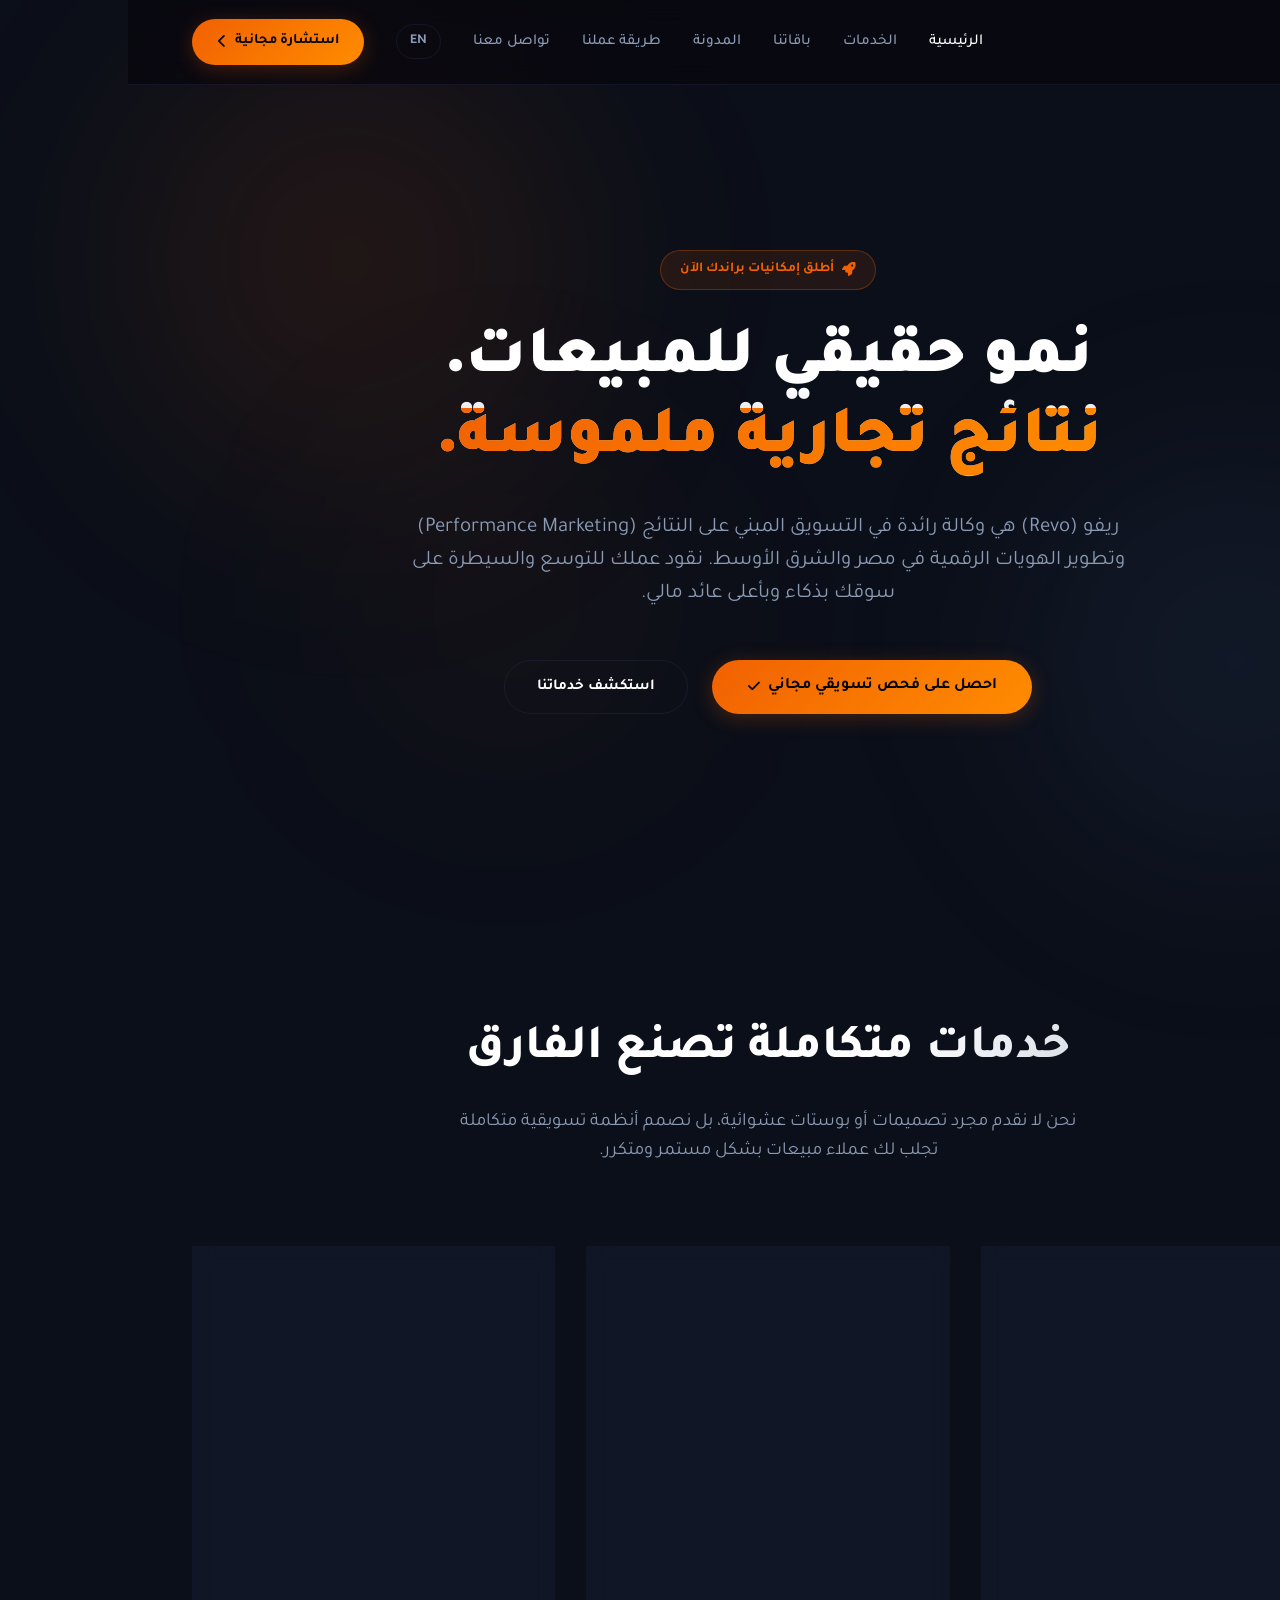
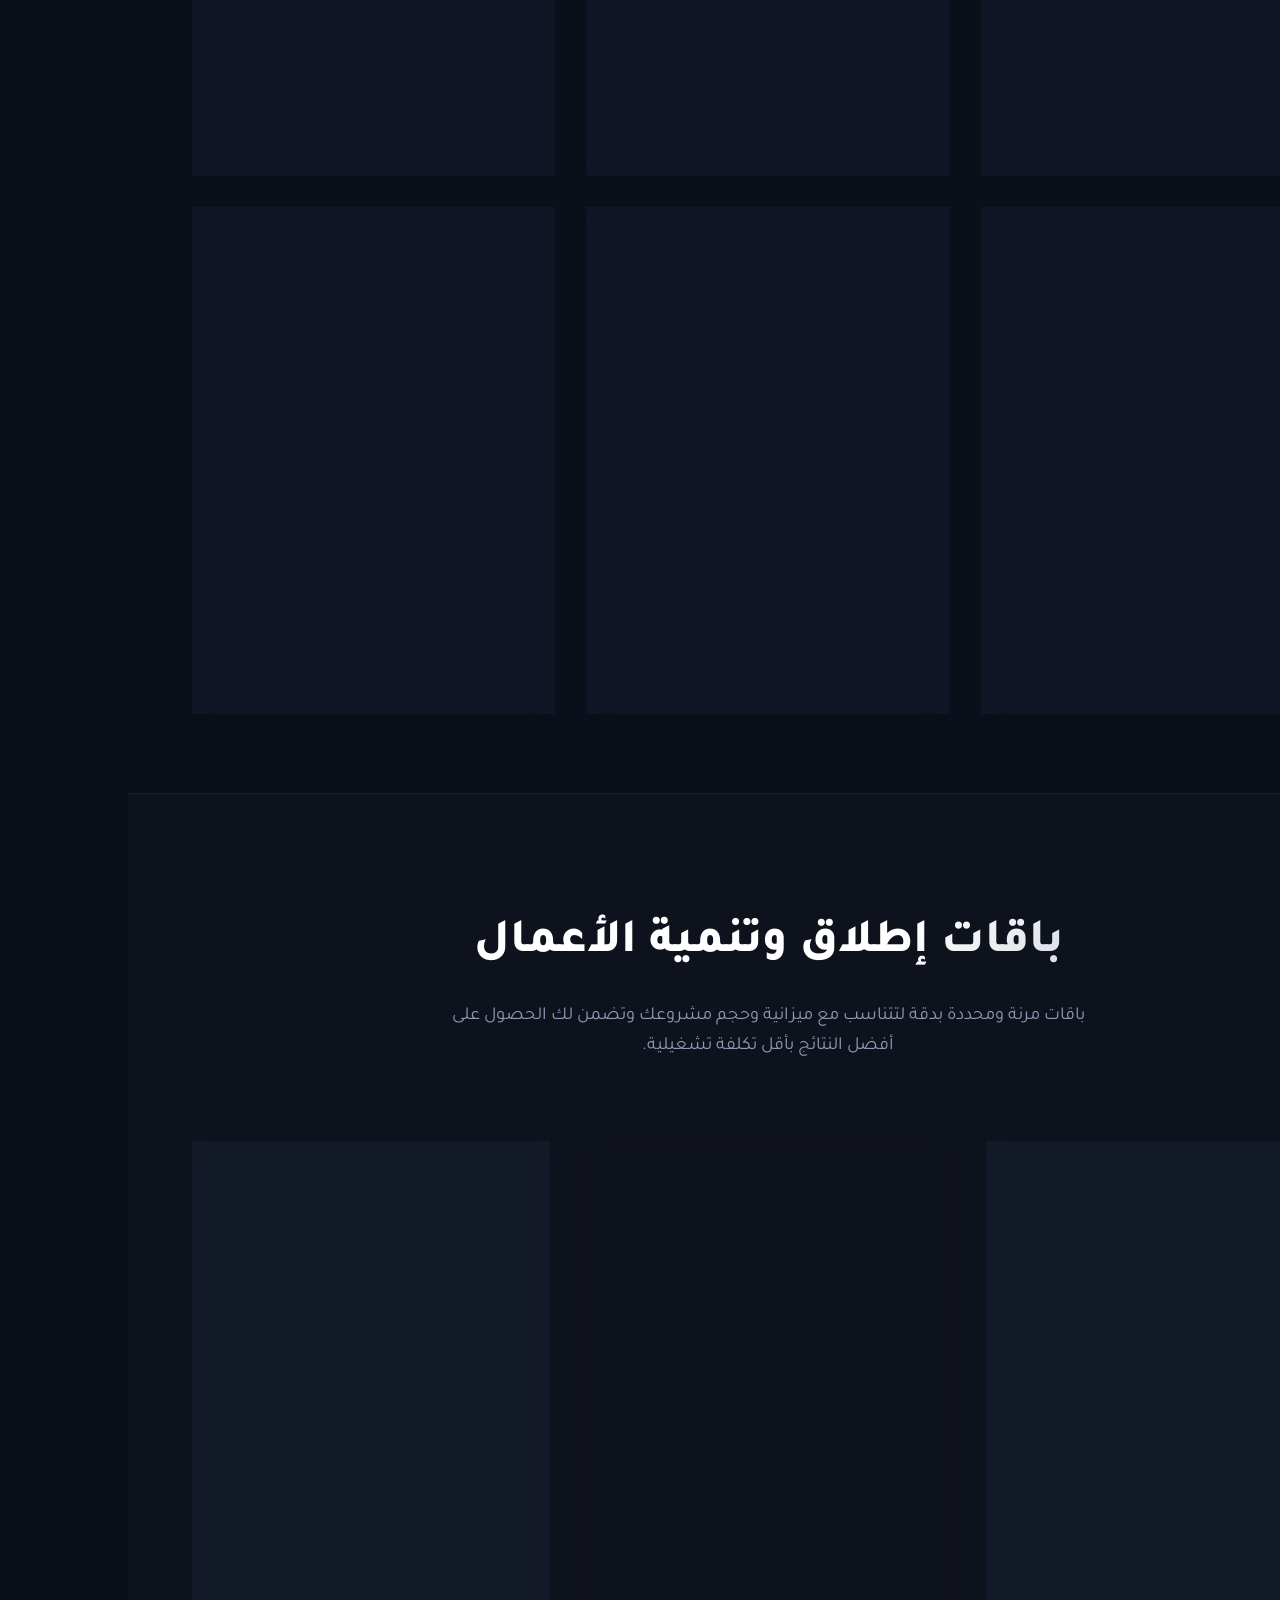
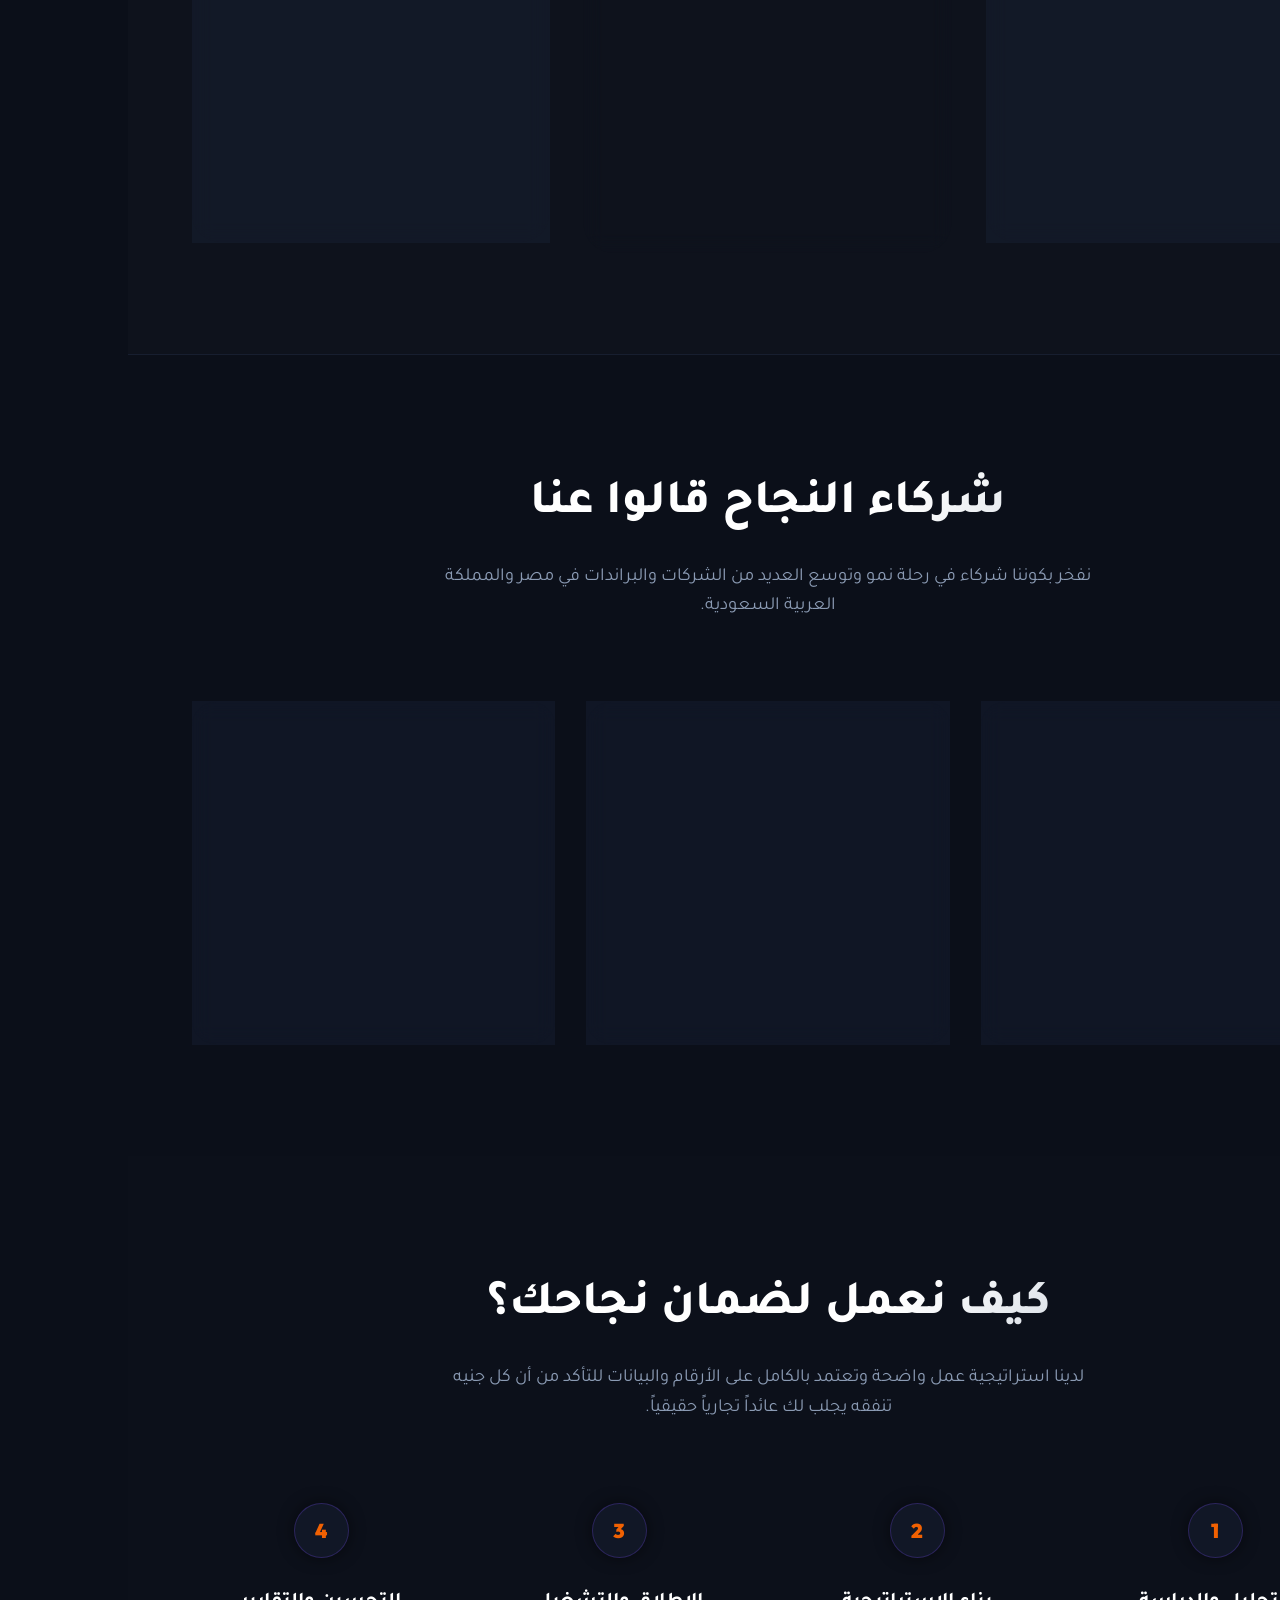
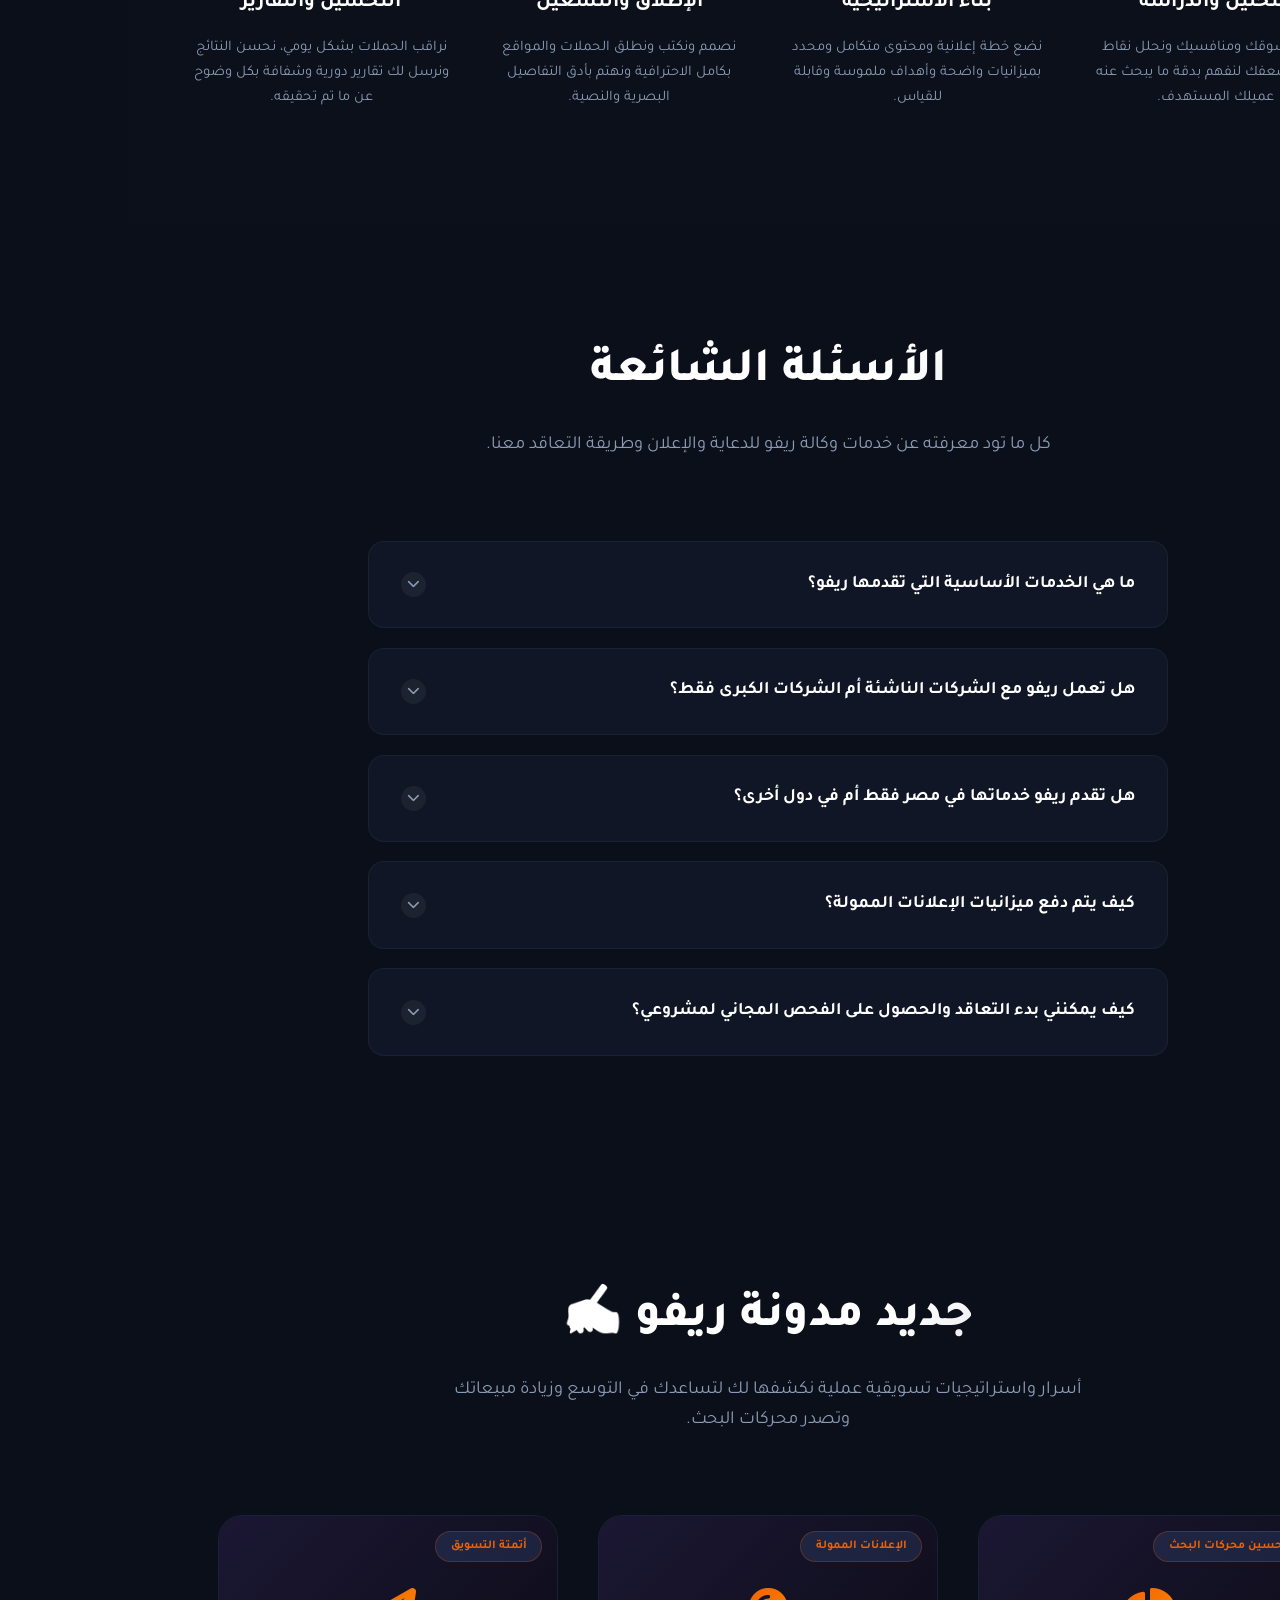
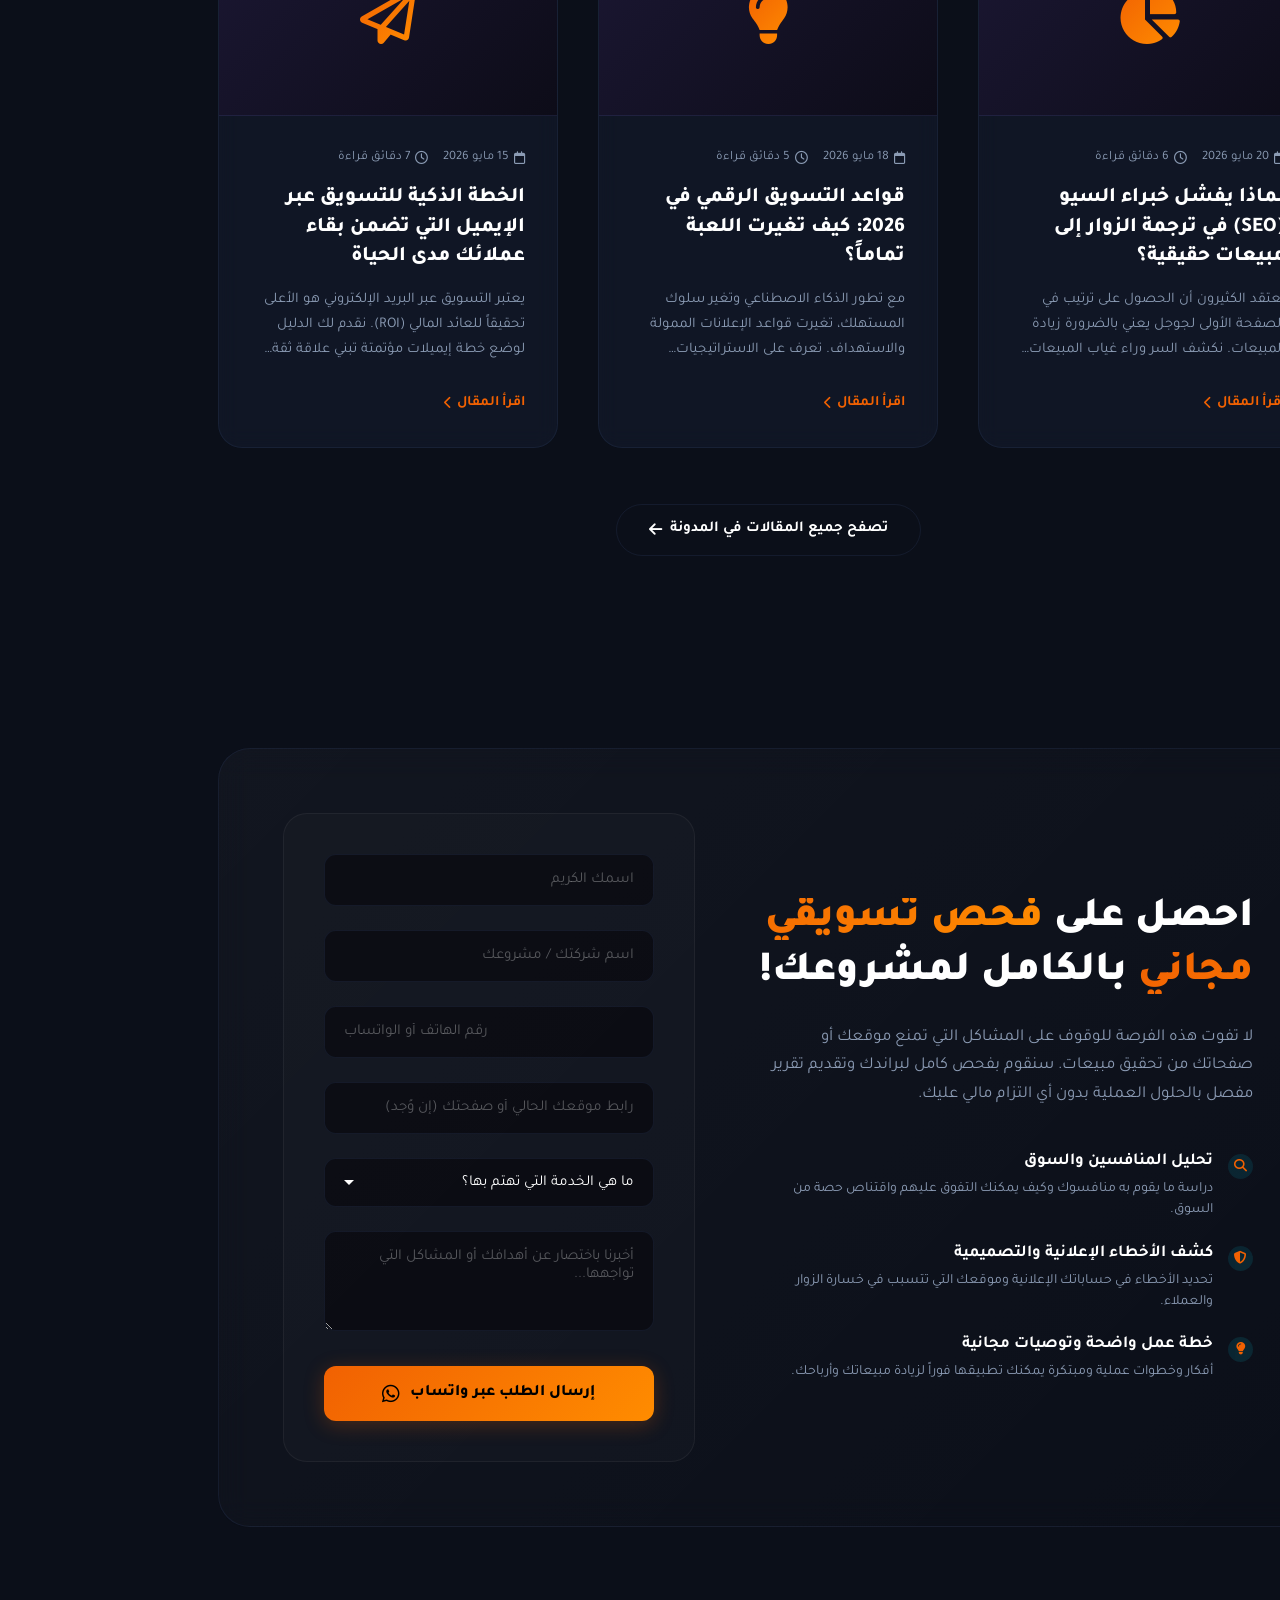
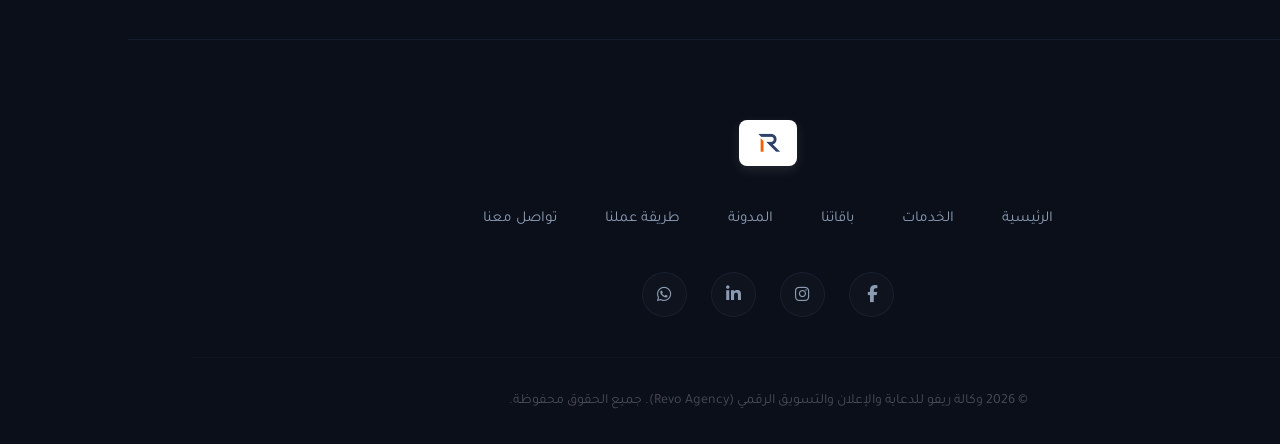
==== index.html @ e5637700 "upload project files" ====
<!DOCTYPE html>
<html lang="ar" dir="rtl">
<head>
    <meta charset="UTF-8">
    <meta name="viewport" content="width=device-width, initial-scale=1.0">
    <title>Revo Advertising Agency | وكالة ريفو للدعاية والتسويق الرقمي</title>
    <meta name="description" content="وكالة ريفو (Revo) للدعاية والتسويق الرقمي - شريك النمو الذكي لشركتك في مصر والشرق الأوسط. نقدم خدمات الميديا باينج، تصميم الهويات، وتطوير المواقع بأحدث التقنيات وأعلى عائد على الاستثمار.">
    
    <!-- Google Fonts -->
    <link rel="preconnect" href="https://fonts.googleapis.com">
    <link rel="preconnect" href="https://fonts.gstatic.com" crossorigin>
    <link href="https://fonts.googleapis.com/css2?family=Outfit:wght@300;400;600;800&family=Tajawal:wght@300;400;500;700;900&display=swap" rel="stylesheet">
    
    <!-- FontAwesome Icons -->
    <link rel="stylesheet" href="https://cdnjs.cloudflare.com/ajax/libs/font-awesome/6.4.0/css/all.min.css">

    <!-- Shared Web Components -->
    <script src="js/components.js" defer></script>

    <link rel="stylesheet" href="css/global.css">
    <link rel="stylesheet" href="css/home.css">
</head>
<body>

    <div class="ambient-glow"></div>
    <div class="ambient-glow-2"></div>
    <div class="ambient-glow-3"></div>

    <!-- Header / Navbar Placeholder -->
    <div id="header-placeholder"></div>

    <!-- Hero Section -->
    <section class="hero">
        <div class="hero-content">
            <div class="badge">
                <i class="fa-solid fa-rocket"></i> أطلق إمكانيات براندك الآن
            </div>
            <h1>نمو حقيقي للمبيعات.<br><span>نتائج تجارية ملموسة.</span></h1>
            <p>ريفو (Revo) هي وكالة رائدة في التسويق المبني على النتائج (Performance Marketing) وتطوير الهويات الرقمية في مصر والشرق الأوسط. نقود عملك للتوسع والسيطرة على سوقك بذكاء وبأعلى عائد مالي.</p>
            <div class="hero-buttons">
                <a href="#contact" class="cta-btn" style="padding: 0.9rem 2.2rem; font-size: 1rem;">
                    احصل على فحص تسويقي مجاني <i class="fa-solid fa-check"></i>
                </a>
                <a href="#services" class="btn-secondary">
                    استكشف خدماتنا
                </a>
            </div>
        </div>
    </section>

    <!-- Services Section -->
    <section class="services" id="services">
        <div class="section-header">
            <h2>خدمات متكاملة تصنع الفارق</h2>
            <p>نحن لا نقدم مجرد تصميمات أو بوستات عشوائية، بل نصمم أنظمة تسويقية متكاملة تجلب لك عملاء مبيعات بشكل مستمر ومتكرر.</p>
        </div>

        <div class="services-grid">
            <!-- Service 1: Branding -->
            <div class="service-card">
                <div>
                    <div class="service-card-icon">
                        <i class="fa-solid fa-palette"></i>
                    </div>
                    <h3>الهوية البصرية والبراندنج</h3>
                    <p>نبني هويات تجارية قوية ومحترفة تحفر براندك في أذهان عملائك وتزيد من قيمة علامتك التجارية في السوق.</p>
                </div>
                <ul>
                    <li><i class="fa-solid fa-circle"></i> تصميم شعار احترافي ومبتكر</li>
                    <li><i class="fa-solid fa-circle"></i> أدلة البراند والخطوط والألوان</li>
                    <li><i class="fa-solid fa-circle"></i> الهوية البصرية المتكاملة للمطبوعات</li>
                </ul>
            </div>

            <!-- Service 2: Performance Marketing -->
            <div class="service-card">
                <div>
                    <div class="service-card-icon">
                        <i class="fa-solid fa-chart-line"></i>
                    </div>
                    <h3>الإعلانات الممولة (ROI)</h3>
                    <p>حملات إعلانية مدفوعة ومحسنة بأعلى دقة على جميع المنصات لجذب عملاء محتملين مهتمين فعلاً بالشراء.</p>
                </div>
                <ul>
                    <li><i class="fa-solid fa-circle"></i> إعلانات Meta (فيسبوك وإنستجرام)</li>
                    <li><i class="fa-solid fa-circle"></i> إعلانات جوجل واليوتيوب (Search & GDN)</li>
                    <li><i class="fa-solid fa-circle"></i> إعلانات تيك توك التفاعلية</li>
                </ul>
            </div>

            <!-- Service 3: Web Design & Dev -->
            <div class="service-card">
                <div>
                    <div class="service-card-icon">
                        <i class="fa-solid fa-code"></i>
                    </div>
                    <h3>تطوير الويب وصفحات الهبوط</h3>
                    <p>نصمم ونطور مواقع سريعة وفخمة ومتوافقة مع الجوال، مبنية خصيصاً لتحويل الزوار إلى عملاء فعليين بنقرة زر.</p>
                </div>
                <ul>
                    <li><i class="fa-solid fa-circle"></i> متاجر إلكترونية (ووردبريس / سلة)</li>
                    <li><i class="fa-solid fa-circle"></i> صفحات هبوط عالية التحويل (High-converting)</li>
                    <li><i class="fa-solid fa-circle"></i> تهيئة السيو والمواقع لمحركات البحث</li>
                </ul>
            </div>

            <!-- Service 4: Social Media Management -->
            <div class="service-card">
                <div>
                    <div class="service-card-icon">
                        <i class="fa-solid fa-bullhorn"></i>
                    </div>
                    <h3>إدارة السوشيال ميديا</h3>
                    <p>نقوم بصناعة محتوى تفاعلي وجذاب يرفع من تفاعل الحسابات ويبني علاقة ثقة قوية ومستدامة بينك وبين جمهورك.</p>
                </div>
                <ul>
                    <li><i class="fa-solid fa-circle"></i> تخطيط وكتابة محتوى إبداعي (Copywriting)</li>
                    <li><i class="fa-solid fa-circle"></i> تصميم جرافيك فني جذاب وحديث</li>
                    <li><i class="fa-solid fa-circle"></i> جدولة ونشر المنشورات بانتظام</li>
                </ul>
            </div>

            <!-- Service 5: Printing & Gifts -->
            <div class="service-card">
                <div>
                    <div class="service-card-icon">
                        <i class="fa-solid fa-gift"></i>
                    </div>
                    <h3>مطبوعات وهدايا الشركات</h3>
                    <p>نقدم حلول دعاية أوفلاين استثنائية تشمل الهدايا الدعائية الفاخرة والمطبوعات الإدارية المتميزة بجودة تشطيب فائقة.</p>
                </div>
                <ul>
                    <li><i class="fa-solid fa-circle"></i> طباعة كروت وكتالوجات وبروشورات</li>
                    <li><i class="fa-solid fa-circle"></i> هدايا دعائية مخصصة (Corporate Gifts)</li>
                    <li><i class="fa-solid fa-circle"></i> إنتاج وتوريد بأعلى معايير الجودة</li>
                </ul>
            </div>

            <!-- Service 6: Marketing Automation -->
            <div class="service-card">
                <div>
                    <div class="service-card-icon">
                        <i class="fa-solid fa-wand-magic-sparkles"></i>
                    </div>
                    <h3>أتمتة التسويق والـ CRM (قريباً)</h3>
                    <p>أنظمة ذكية لأتمتة أعمالك وربط الأنظمة لتوفر الوقت والجهد، وترسل رسائل بريد ومتابعات مؤتمتة لعملائك لزيادة البيع.</p>
                </div>
                <ul>
                    <li><i class="fa-solid fa-circle"></i> ربط وتكامل أنظمة علاقات العملاء CRM</li>
                    <li><i class="fa-solid fa-circle"></i> حملات بريد إلكتروني مؤتمتة بالكامل</li>
                    <li><i class="fa-solid fa-circle"></i> توفير الوقت ومتابعة العملاء بدقة</li>
                </ul>
            </div>
        </div>
    </section>

    <!-- Pricing Section -->
    <section class="pricing" id="pricing">
        <div class="section-header">
            <h2>باقات إطلاق وتنمية الأعمال</h2>
            <p>باقات مرنة ومحددة بدقة لتتناسب مع ميزانية وحجم مشروعك وتضمن لك الحصول على أفضل النتائج بأقل تكلفة تشغيلية.</p>
        </div>

        <div class="pricing-grid">
            <!-- Plan 1 -->
            <div class="pricing-card">
                <div class="pricing-header">
                    <h3>باقة تأسيس البراند</h3>
                    <p>مثالية للشركات الناشئة التي تبحث عن مظهر فخم وبداية قانونية قوية في السوق.</p>
                </div>
                <div class="price">
                    5,999 <span>جنيه مصري / مرة واحدة</span>
                </div>
                <ul class="pricing-features">
                    <li><i class="fa-solid fa-circle-check"></i> تصميم شعار احترافي (3 أفكار)</li>
                    <li><i class="fa-solid fa-circle-check"></i> دليل ألوان كامل وتحديد خطوط البراند</li>
                    <li><i class="fa-solid fa-circle-check"></i> تصميم كروت عمل وورق المراسلات المطبوع</li>
                    <li><i class="fa-solid fa-circle-check"></i> تصميم صفحة هبوط (Landing Page) سريعة</li>
                    <li class="disabled"><i class="fa-solid fa-circle-xmark"></i> إدارة الإعلانات الممولة</li>
                    <li class="disabled"><i class="fa-solid fa-circle-xmark"></i> إدارة صفحات السوشيال ميديا شهرياً</li>
                </ul>
                <a href="https://wa.me/201017595829?text=مرحباً%20ريفو،%20أنا%20مهتم%20بباقة%20تأسيس%20البراند" target="_blank" class="pricing-btn">ابدأ الآن</a>
            </div>

            <!-- Plan 2 (Popular) -->
            <div class="pricing-card popular">
                <div class="popular-badge">الأكثر طلباً</div>
                <div class="pricing-header">
                    <h3>باقة النمو والمبيعات 🚀</h3>
                    <p>الباقة المثالية لزيادة المبيعات للمحلات، المتاجر الإلكترونية، والشركات الخدمية.</p>
                </div>
                <div class="price">
                    8,500 <span>جنيه مصري / شهرياً</span>
                </div>
                <ul class="pricing-features">
                    <li><i class="fa-solid fa-circle-check"></i> كتابة وإعداد خطة تسويق تفصيلية</li>
                    <li><i class="fa-solid fa-circle-check"></i> إدارة وإطلاق إعلانات ممولة (Meta & Google)</li>
                    <li><i class="fa-solid fa-circle-check"></i> كتابة وتصميم 12 منشوراً إبداعياً شهرياً</li>
                    <li><i class="fa-solid fa-circle-check"></i> ضبط وتتبع الأكواد (Meta Pixels & Analytics)</li>
                    <li><i class="fa-solid fa-circle-check"></i> تقرير شهري تفصيلي بالأرقام والعائد</li>
                    <li class="disabled"><i class="fa-solid fa-circle-xmark"></i> تطوير وتصميم موقع متكامل</li>
                </ul>
                <a href="https://wa.me/201017595829?text=مرحباً%20ريفو،%20أنا%20مهتم%20بباقة%20النمو%20والمبيعات" target="_blank" class="pricing-btn">تواصل معنا للتعاقد</a>
            </div>

            <!-- Plan 3 -->
            <div class="pricing-card">
                <div class="pricing-header">
                    <h3>الباقة المتكاملة (Ultimate)</h3>
                    <p>باقة متكاملة تجمع بين القوة الرقمية والسيطرة على أرض الواقع للشركات الكبرى.</p>
                </div>
                <div class="price">
                    14,999 <span>جنيه مصري / شهرياً</span>
                </div>
                <ul class="pricing-features">
                    <li><i class="fa-solid fa-circle-check"></i> كل ما تشمله الباقات السابقة</li>
                    <li><i class="fa-solid fa-circle-check"></i> تصميم وتطوير موقع إلكتروني تعريفي أو متجر</li>
                    <li><i class="fa-solid fa-circle-check"></i> كتابة وتصميم 20 منشوراً شهرياً</li>
                    <li><i class="fa-solid fa-circle-check"></i> خط إنتاج هدايا شركات ومطبوعات فاخرة</li>
                    <li><i class="fa-solid fa-circle-check"></i> إدارة متكاملة ومتابعة على مدار الساعة</li>
                    <li><i class="fa-solid fa-circle-check"></i> أولوية دعم فني مخصص للشركة</li>
                </ul>
                <a href="https://wa.me/201017595829?text=مرحباً%20ريفو،%20أنا%20مهتم%20بالباقة%20المتكاملة" target="_blank" class="pricing-btn">استشارة خاصة للباقة</a>
            </div>
        </div>
    </section>

    <!-- Testimonials Section -->
    <section class="portfolio" id="testimonials">
        <div class="section-header">
            <h2>شركاء النجاح قالوا عنا</h2>
            <p>نفخر بكوننا شركاء في رحلة نمو وتوسع العديد من الشركات والبراندات في مصر والمملكة العربية السعودية.</p>
        </div>

        <div class="testimonials-grid">
            <!-- Testimonial 1 -->
            <div class="testimonial-card">
                <div class="stars">
                    <i class="fa-solid fa-star"></i>
                    <i class="fa-solid fa-star"></i>
                    <i class="fa-solid fa-star"></i>
                    <i class="fa-solid fa-star"></i>
                    <i class="fa-solid fa-star"></i>
                </div>
                <p>"حققت مع ريفو أفضل مبيعات لمتجري الإلكتروني في السعودية هذا العام. الميديا باينج كان على أعلى مستوى من الاحترافية والدقة والتقارير الأسبوعية كانت ممتازة."</p>
                <div class="client-info">
                    <div class="client-avatar">ع</div>
                    <div class="client-details">
                        <h4>المهندس عبد العزيز العصيمي</h4>
                        <span>مالك براند أركان لمستلزمات السيارات - الرياض</span>
                    </div>
                </div>
            </div>

            <!-- Testimonial 2 -->
            <div class="testimonial-card">
                <div class="stars">
                    <i class="fa-solid fa-star"></i>
                    <i class="fa-solid fa-star"></i>
                    <i class="fa-solid fa-star"></i>
                    <i class="fa-solid fa-star"></i>
                    <i class="fa-solid fa-star"></i>
                </div>
                <p>"كنا نبحث عن هوية بصرية كاملة فخمة وفي نفس الوقت بسيطة وتوضح خدماتنا الهندسية. ريفو صممت لنا شعاراً ودليل براند و مطبوعات ممتازة نالت إعجاب الجميع."</p>
                <div class="client-info">
                    <div class="client-avatar">ر</div>
                    <div class="client-details">
                        <h4>السيد رامي الدسوقي</h4>
                        <span>مؤسس شركة رويال للمقاولات والديكور - القاهرة</span>
                    </div>
                </div>
            </div>

            <!-- Testimonial 3 -->
            <div class="testimonial-card">
                <div class="stars">
                    <i class="fa-solid fa-star"></i>
                    <i class="fa-solid fa-star"></i>
                    <i class="fa-solid fa-star"></i>
                    <i class="fa-solid fa-star"></i>
                    <i class="fa-solid fa-star"></i>
                </div>
                <p>"موقع الوكالة وصفحة الهبوط التي طورتها لنا ريفو غيرت تماماً من نظرة عملائنا من الفنادق والشركات الكبرى لنا، وسهلت عملية إغلاق الصفقات وإقناع العملاء."</p>
                <div class="client-info">
                    <div class="client-avatar">م</div>
                    <div class="client-details">
                        <h4>الأستاذ محمود فوزي</h4>
                        <span>المدير التنفيذي لشركة إيجيبت برينت للمطبوعات - الجيزة</span>
                    </div>
                </div>
            </div>
        </div>
    </section>

    <!-- Value/Approach Section -->
    <section class="approach" id="approach">
        <div class="section-header">
            <h2>كيف نعمل لضمان نجاحك؟</h2>
            <p>لدينا استراتيجية عمل واضحة وتعتمد بالكامل على الأرقام والبيانات للتأكد من أن كل جنيه تنفقه يجلب لك عائداً تجارياً حقيقياً.</p>
        </div>

        <div class="approach-timeline">
            <!-- Step 1 -->
            <div class="timeline-step">
                <div class="step-num">1</div>
                <h3>التحليل والدراسة</h3>
                <p>ندرس سوقك ومنافسيك ونحلل نقاط قوتك وضعفك لنفهم بدقة ما يبحث عنه عميلك المستهدف.</p>
            </div>

            <!-- Step 2 -->
            <div class="timeline-step">
                <div class="step-num">2</div>
                <h3>بناء الاستراتيجية</h3>
                <p>نضع خطة إعلانية ومحتوى متكامل ومحدد بميزانيات واضحة وأهداف ملموسة وقابلة للقياس.</p>
            </div>

            <!-- Step 3 -->
            <div class="timeline-step">
                <div class="step-num">3</div>
                <h3>الإطلاق والتشغيل</h3>
                <p>نصمم ونكتب ونطلق الحملات والمواقع بكامل الاحترافية ونهتم بأدق التفاصيل البصرية والنصية.</p>
            </div>

            <!-- Step 4 -->
            <div class="timeline-step">
                <div class="step-num">4</div>
                <h3>التحسين والتقارير</h3>
                <p>نراقب الحملات بشكل يومي، نحسن النتائج ونرسل لك تقارير دورية وشفافة بكل وضوح عن ما تم تحقيقه.</p>
            </div>
        </div>
    </section>

    <!-- FAQs Section -->
    <section class="faq" id="faq">
        <div class="section-header">
            <h2>الأسئلة الشائعة</h2>
            <p>كل ما تود معرفته عن خدمات وكالة ريفو للدعاية والإعلان وطريقة التعاقد معنا.</p>
        </div>

        <div class="faq-container">
            <!-- FAQ 1 -->
            <div class="faq-item">
                <div class="faq-question">
                    <h3>ما هي الخدمات الأساسية التي تقدمها ريفو؟</h3>
                    <div class="faq-icon"><i class="fa-solid fa-chevron-down"></i></div>
                </div>
                <div class="faq-answer">
                    <p>تقدم وكالة ريفو حلول تسويقية متكاملة تشمل: التسويق الرقمي وإدارة الحملات الإعلانية الممولة (Facebook, Google, TikTok)، صناعة وإدارة محتوى السوشيال ميديا، تصميم الهويات البصرية والبراندنج، تصميم وتطوير المواقع والتاجر الإلكترونية وصفحات الهبوط، مطبوعات الشركات والهدايا الدعائية، وقريباً خدمات أتمتة التسويق والـ CRM.</p>
                </div>
            </div>

            <!-- FAQ 2 -->
            <div class="faq-item">
                <div class="faq-question">
                    <h3>هل تعمل ريفو مع الشركات الناشئة أم الشركات الكبرى فقط؟</h3>
                    <div class="faq-icon"><i class="fa-solid fa-chevron-down"></i></div>
                </div>
                <div class="faq-answer">
                    <p>نحن نعمل مع كافة مستويات الأعمال! لدينا باقات وخطط مصممة خصيصاً للشركات الناشئة (Startups) بأقل تكلفة لتساعدهم على التأسيس والظهور بشكل قوي، بجانب الباقات المتقدمة للشركات الصغيرة والمتوسطة (SMEs) والعلامات التجارية الكبرى لزيادة مبيعاتهم وتوسعهم.</p>
                </div>
            </div>

            <!-- FAQ 3 -->
            <div class="faq-item">
                <div class="faq-question">
                    <h3>هل تقدم ريفو خدماتها في مصر فقط أم في دول أخرى؟</h3>
                    <div class="faq-icon"><i class="fa-solid fa-chevron-down"></i></div>
                </div>
                <div class="faq-answer">
                    <p>سوقنا الرئيسي والأساسي هو جمهورية مصر العربية والمملكة العربية السعودية، ونقدم خدماتنا عن بعد لكافة الشركات والبراندات في منطقة الخليج العربي والشرق الأوسط بكامل الاحترافية وبنفس الكفاءة العالية.</p>
                </div>
            </div>

            <!-- FAQ 4 -->
            <div class="faq-item">
                <div class="faq-question">
                    <h3>كيف يتم دفع ميزانيات الإعلانات الممولة؟</h3>
                    <div class="faq-icon"><i class="fa-solid fa-chevron-down"></i></div>
                </div>
                <div class="faq-answer">
                    <p>ميزانية الإعلانات الممولة (التي تذهب مباشرة لمنصات مثل فيسبوك أو جوجل) تكون منفصلة تماماً عن أتعاب وكالة ريفو. يقوم العميل بربط بطاقته الائتمانية الخاصة بالحساب الإعلاني ويتم خصم ميزانية الإعلانات منها مباشرة لضمان أعلى مستويات الشفافية والأمان.</p>
                </div>
            </div>

            <!-- FAQ 5 -->
            <div class="faq-item">
                <div class="faq-question">
                    <h3>كيف يمكنني بدء التعاقد والحصول على الفحص المجاني لمشروعي؟</h3>
                    <div class="faq-icon"><i class="fa-solid fa-chevron-down"></i></div>
                </div>
                <div class="faq-answer">
                    <p>بسيطة جداً! يمكنك ملء نموذج طلب الفحص المجاني في أسفل هذه الصفحة، أو النقر على زر الواتساب لإرسال رسالة مباشرة لنا. سنقوم بدراسة موقعك وصفحاتك مجاناً وإعداد تقرير يوضح المشاكل والحلول المقترحة والبدء فوراً في العمل بعد توقيع العقد.</p>
                </div>
            </div>
        </div>
    </section>

    <!-- Latest Blog Section -->
    <section class="latest-blog" id="latest-blog">
        <div class="section-header">
            <h2>جديد مدونة ريفو ✍️</h2>
            <p>أسرار واستراتيجيات تسويقية عملية نكشفها لك لتساعدك في التوسع وزيادة مبيعاتك وتصدر محركات البحث.</p>
        </div>
        <div class="latest-blog-grid">
            <!-- Blog Card 1 -->
            <div class="blog-card">
                <div class="blog-img-placeholder">
                    <i class="fa-solid fa-chart-pie"></i>
                    <span class="blog-badge">تحسين محركات البحث</span>
                </div>
                <div class="blog-content">
                    <div class="blog-meta">
                        <span><i class="fa-regular fa-calendar"></i> 20 مايو 2026</span>
                        <span><i class="fa-regular fa-clock"></i> 6 دقائق قراءة</span>
                    </div>
                    <h3>لماذا يفشل خبراء السيو (SEO) في ترجمة الزوار إلى مبيعات حقيقية؟</h3>
                    <p>يعتقد الكثيرون أن الحصول على ترتيب في الصفحة الأولى لجوجل يعني بالضرورة زيادة المبيعات. نكشف السر وراء غياب المبيعات وكيف تصلح ذلك فوراً.</p>
                    <a href="Blogs/blog-post-seo.html" class="read-more-btn">اقرأ المقال <i class="fa-solid fa-chevron-left"></i></a>
                </div>
            </div>

            <!-- Blog Card 2 -->
            <div class="blog-card">
                <div class="blog-img-placeholder">
                    <i class="fa-solid fa-lightbulb"></i>
                    <span class="blog-badge">الإعلانات الممولة</span>
                </div>
                <div class="blog-content">
                    <div class="blog-meta">
                        <span><i class="fa-regular fa-calendar"></i> 18 مايو 2026</span>
                        <span><i class="fa-regular fa-clock"></i> 5 دقائق قراءة</span>
                    </div>
                    <h3>قواعد التسويق الرقمي في 2026: كيف تغيرت اللعبة تماماً؟</h3>
                    <p>مع تطور الذكاء الاصطناعي وتغير سلوك المستهلك، تغيرت قواعد الإعلانات الممولة والاستهداف. تعرف على الاستراتيجيات الأساسية لتجنب إهدار ميزانيتك.</p>
                    <a href="Blogs/blog-post-marketing-2026.html" class="read-more-btn">اقرأ المقال <i class="fa-solid fa-chevron-left"></i></a>
                </div>
            </div>

            <!-- Blog Card 3 -->
            <div class="blog-card">
                <div class="blog-img-placeholder">
                    <i class="fa-regular fa-paper-plane"></i>
                    <span class="blog-badge">أتمتة التسويق</span>
                </div>
                <div class="blog-content">
                    <div class="blog-meta">
                        <span><i class="fa-regular fa-calendar"></i> 15 مايو 2026</span>
                        <span><i class="fa-regular fa-clock"></i> 7 دقائق قراءة</span>
                    </div>
                    <h3>الخطة الذكية للتسويق عبر الإيميل التي تضمن بقاء عملائك مدى الحياة</h3>
                    <p>يعتبر التسويق عبر البريد الإلكتروني هو الأعلى تحقيقاً للعائد المالي (ROI). نقدم لك الدليل لوضع خطة إيميلات مؤتمتة تبني علاقة ثقة وتضمن تكرار الشراء.</p>
                    <a href="Blogs/blog-post-email-marketing.html" class="read-more-btn">اقرأ المقال <i class="fa-solid fa-chevron-left"></i></a>
                </div>
            </div>
        </div>
        <div style="text-align: center; margin-top: 3.5rem;">
            <a href="blog.html" class="btn-secondary" style="display: inline-flex; margin: 0 auto;">
                تصفح جميع المقالات في المدونة <i class="fa-solid fa-arrow-left"></i>
            </a>
        </div>
    </section>

    <!-- Interactive Free Audit / Contact Section -->
    <section class="contact" id="contact">
        <div class="contact-grid">
            
            <div class="contact-info-side">
                <h2>احصل على <span>فحص تسويقي مجاني</span> بالكامل لمشروعك!</h2>
                <p>لا تفوت هذه الفرصة للوقوف على المشاكل التي تمنع موقعك أو صفحاتك من تحقيق مبيعات. سنقوم بفحص كامل لبراندك وتقديم تقرير مفصل بالحلول العملية بدون أي التزام مالي عليك.</p>
                
                <ul class="audit-features">
                    <li>
                        <i class="fa-solid fa-magnifying-glass"></i>
                        <div>
                            <h4>تحليل المنافسين والسوق</h4>
                            <p>دراسة ما يقوم به منافسوك وكيف يمكنك التفوق عليهم واقتناص حصة من السوق.</p>
                        </div>
                    </li>
                    <li>
                        <i class="fa-solid fa-shield-halved"></i>
                        <div>
                            <h4>كشف الأخطاء الإعلانية والتصميمية</h4>
                            <p>تحديد الأخطاء في حساباتك الإعلانية وموقعك التي تتسبب في خسارة الزوار والعملاء.</p>
                        </div>
                    </li>
                    <li>
                        <i class="fa-solid fa-lightbulb"></i>
                        <div>
                            <h4>خطة عمل واضحة وتوصيات مجانية</h4>
                            <p>أفكار وخطوات عملية ومبتكرة يمكنك تطبيقها فوراً لزيادة مبيعاتك وأرباحك.</p>
                        </div>
                    </li>
                </ul>
            </div>

            <div class="contact-form-side">
                <!-- Form Container -->
                <form id="auditForm" onsubmit="handleAuditSubmit(event)">
                    <div class="form-group">
                        <input type="text" id="clientName" class="form-control" placeholder="اسمك الكريم" required>
                    </div>
                    <div class="form-group">
                        <input type="text" id="businessName" class="form-control" placeholder="اسم شركتك / مشروعك" required>
                    </div>
                    <div class="form-group">
                        <input type="tel" id="clientPhone" class="form-control" placeholder="رقم الهاتف أو الواتساب" required>
                    </div>
                    <div class="form-group">
                        <input type="url" id="clientWebsite" class="form-control" placeholder="رابط موقعك الحالي أو صفحتك (إن وُجد)">
                    </div>
                    <div class="form-group">
                        <select id="requestedService" class="form-control" required>
                            <option value="" disabled selected>ما هي الخدمة التي تهتم بها؟</option>
                            <option value="Branding">الهوية البصرية والبراندنج</option>
                            <option value="Paid Ads">الإعلانات الممولة وزيادة المبيعات</option>
                            <option value="Web Design">تطوير المواقع وصفحات الهبوط</option>
                            <option value="Social Media">إدارة وتنشيط السوشيال ميديا</option>
                            <option value="Printing">مطبوعات وهدايا الشركات</option>
                        </select>
                    </div>
                    <div class="form-group">
                        <textarea id="clientMessage" class="form-control" placeholder="أخبرنا باختصار عن أهدافك أو المشاكل التي تواجهها..."></textarea>
                    </div>
                    
                    <button type="submit" class="submit-btn">
                        إرسال الطلب عبر واتساب <i class="fa-brands fa-whatsapp" style="font-size: 1.25rem;"></i>
                    </button>
                </form>

                <!-- Success Screen -->
                <div class="form-success" id="successScreen">
                    <i class="fa-solid fa-circle-check"></i>
                    <h3>تم تحضير طلبك بنجاح!</h3>
                    <p>أنت على وشك الانتقال إلى الواتساب لإرسال بيانات الفحص لفريق ريفو. يرجى الضغط على الزر أدناه لتأكيد الإرسال إذا لم يتم تحويلك تلقائياً.</p>
                    <a href="#" id="whatsappRedirectBtn" target="_blank" class="whatsapp-btn" style="width: 100%; justify-content: center;">
                        اضغط هنا للمتابعة في واتساب <i class="fa-brands fa-whatsapp"></i>
                    </a>
                </div>
            </div>

        </div>
    </section>

    <!-- Footer -->
    <!-- Footer Placeholder -->
    <div id="footer-placeholder"></div>

    <!-- Interactive & Form Logic -->
    <script src="js/home.js" defer></script>
</body>
</html>
---- css/global.css ----
/* REVO Agency - Global Styles & Tokens */
:root {
    --bg-color: #0b0f19;
    --card-bg: rgba(48, 66, 106, 0.15);
    --card-border: rgba(48, 66, 106, 0.25);
    --primary-gradient: linear-gradient(135deg, #f16102 0%, #ff8c00 100%);
    --secondary-gradient: linear-gradient(135deg, #30426a 0%, #4a6fa5 100%);
    --accent-glow: rgba(241, 97, 2, 0.12);
    --text-main: #ffffff;
    --text-muted: #8b9bb4;
    --transition: all 0.4s cubic-bezier(0.16, 1, 0.3, 1);
}

* {
    margin: 0;
    padding: 0;
    box-sizing: border-box;
    scroll-behavior: smooth;
}

body {
    font-family: 'Tajawal', 'Outfit', sans-serif;
    background-color: var(--bg-color);
    color: var(--text-main);
    overflow-x: hidden;
    line-height: 1.6;
}

/* Ambient Glow Backgrounds */
.ambient-glow {
    position: absolute;
    width: 700px;
    height: 700px;
    background: radial-gradient(circle, var(--accent-glow) 0%, rgba(11, 15, 25, 0) 70%);
    top: -10%;
    left: -10%;
    z-index: -1;
    filter: blur(80px);
    pointer-events: none;
}

.ambient-glow-2 {
    position: absolute;
    width: 600px;
    height: 600px;
    background: radial-gradient(circle, rgba(74, 111, 165, 0.15) 0%, rgba(11, 15, 25, 0) 70%);
    top: 40%;
    right: -10%;
    z-index: -1;
    filter: blur(80px);
    pointer-events: none;
}

.ambient-glow-3 {
    position: absolute;
    width: 500px;
    height: 500px;
    background: radial-gradient(circle, rgba(241, 97, 2, 0.06) 0%, rgba(11, 15, 25, 0) 70%);
    bottom: 5%;
    left: 10%;
    z-index: -1;
    filter: blur(100px);
    pointer-events: none;
}

/* Glassmorphism Header */
header {
    position: fixed;
    top: 0;
    left: 0;
    width: 100%;
    z-index: 1000;
    background: rgba(8, 7, 13, 0.7);
    backdrop-filter: blur(12px);
    -webkit-backdrop-filter: blur(12px);
    border-bottom: 1px solid var(--card-border);
    padding: 1.2rem 5%;
    display: flex;
    justify-content: space-between;
    align-items: center;
    transition: var(--transition);
}

header.scrolled {
    padding: 0.8rem 5%;
    background: rgba(8, 7, 13, 0.9);
    box-shadow: 0 10px 30px rgba(0, 0, 0, 0.5);
}

.logo {
    display: flex;
    align-items: center;
    gap: 10px;
    font-size: 1.8rem;
    font-weight: 900;
    letter-spacing: 1px;
    background: var(--primary-gradient);
    -webkit-background-clip: text;
    -webkit-text-fill-color: transparent;
    font-family: 'Outfit', 'Tajawal', sans-serif;
    text-decoration: none;
}

.logo i {
    background: var(--primary-gradient);
    -webkit-background-clip: text;
    -webkit-text-fill-color: transparent;
}

nav {
    display: flex;
    gap: 2rem;
    align-items: center;
}

nav a {
    color: var(--text-muted);
    text-decoration: none;
    font-weight: 500;
    transition: var(--transition);
    font-size: 0.95rem;
    position: relative;
}

nav a:hover, nav a.active {
    color: var(--text-main);
}

nav a::after {
    content: '';
    position: absolute;
    bottom: -5px;
    left: 0;
    width: 0;
    height: 2px;
    background: var(--primary-gradient);
    transition: var(--transition);
}

nav a:hover::after {
    width: 100%;
}

.cta-btn {
    background: var(--primary-gradient);
    color: #000;
    padding: 0.7rem 1.6rem;
    border-radius: 50px;
    font-weight: 700;
    text-decoration: none;
    transition: var(--transition);
    border: none;
    cursor: pointer;
    box-shadow: 0 4px 20px rgba(241, 97, 2, 0.25);
    display: flex;
    align-items: center;
    gap: 8px;
    font-size: 0.9rem;
}

.cta-btn:hover {
    transform: translateY(-3px);
    box-shadow: 0 8px 25px rgba(241, 97, 2, 0.45);
}

.cta-btn i {
    font-size: 0.85rem;
    transition: var(--transition);
}

.cta-btn:hover i {
    transform: translateX(-4px);
}

.menu-toggle {
    display: none;
    color: var(--text-main);
    font-size: 1.5rem;
    cursor: pointer;
}

/* Footer styling */
footer {
    padding: 5rem 5% 2rem;
    border-top: 1px solid var(--card-border);
    text-align: center;
    position: relative;
}

.footer-logo {
    font-size: 1.8rem;
    font-weight: 900;
    margin-bottom: 1.8rem;
    display: inline-block;
    text-decoration: none;
    background: var(--primary-gradient);
    -webkit-background-clip: text;
    -webkit-text-fill-color: transparent;
    font-family: 'Outfit', sans-serif;
}

.footer-links {
    display: flex;
    justify-content: center;
    gap: 3rem;
    margin-bottom: 2.5rem;
    flex-wrap: wrap;
}

.footer-links a {
    color: var(--text-muted);
    text-decoration: none;
    font-size: 0.95rem;
    transition: var(--transition);
}

.footer-links a:hover {
    color: var(--text-main);
}

.social-icons {
    display: flex;
    justify-content: center;
    gap: 1.5rem;
    margin-bottom: 2.5rem;
}

.social-icons a {
    width: 45px;
    height: 45px;
    border-radius: 50%;
    background: rgba(255, 255, 255, 0.02);
    border: 1px solid var(--card-border);
    display: flex;
    align-items: center;
    justify-content: center;
    color: var(--text-muted);
    text-decoration: none;
    transition: var(--transition);
    font-size: 1.05rem;
}

.social-icons a:hover {
    background: var(--primary-gradient);
    color: #000;
    transform: translateY(-4px);
    border-color: transparent;
    box-shadow: 0 5px 15px rgba(241, 97, 2, 0.35);
}

.copyright {
    font-size: 0.88rem;
    color: rgba(255, 255, 255, 0.25);
    border-top: 1px solid rgba(255, 255, 255, 0.02);
    padding-top: 2rem;
}

/* Mobile Menu Navigation Styles */
@media (max-width: 991px) {
    .hero h1 {
        font-size: 3.2rem;
    }
}

@media (max-width: 768px) {
    header {
        padding: 1rem 5%;
    }
    .menu-toggle {
        display: block;
    }
    nav {
        position: fixed;
        top: 70px;
        right: -100%;
        width: 100%;
        height: calc(100vh - 70px);
        background: rgba(8, 7, 13, 0.98);
        backdrop-filter: blur(15px);
        flex-direction: column;
        justify-content: center;
        gap: 2.5rem;
        transition: 0.5s ease-in-out;
        z-index: 999;
        border-top: 1px solid var(--card-border);
    }
    nav.active {
        right: 0;
    }
}
---- css/home.css ----
/* REVO Agency - Home Page Styles */
/* Hero Section */
        .hero {
            min-height: 100vh;
            display: flex;
            align-items: center;
            justify-content: center;
            padding: 8rem 5% 4rem;
            position: relative;
            text-align: center;
        }

        .hero-content {
            max-width: 950px;
            z-index: 10;
        }

        .badge {
            background: rgba(241, 97, 2, 0.1);
            border: 1px solid rgba(241, 97, 2, 0.3);
            color: #f16102;
            padding: 0.5rem 1.2rem;
            border-radius: 50px;
            font-size: 0.85rem;
            font-weight: 700;
            display: inline-flex;
            align-items: center;
            gap: 8px;
            margin-bottom: 2rem;
            animation: pulse 2s infinite;
        }

        @keyframes pulse {
            0% { box-shadow: 0 0 0 0 rgba(241, 97, 2, 0.45); }
            70% { box-shadow: 0 0 0 10px rgba(0, 229, 255, 0); }
            100% { box-shadow: 0 0 0 0 rgba(0, 229, 255, 0); }
        }

        .hero h1 {
            font-size: 4.2rem;
            font-weight: 900;
            line-height: 1.2;
            margin-bottom: 1.8rem;
            background: linear-gradient(to bottom, #ffffff 40%, #a0aec0 100%);
            -webkit-background-clip: text;
            -webkit-text-fill-color: transparent;
        }

        .hero h1 span {
            background: var(--primary-gradient);
            -webkit-background-clip: text;
            -webkit-text-fill-color: transparent;
        }

        .hero p {
            font-size: 1.3rem;
            color: var(--text-muted);
            margin-bottom: 3rem;
            max-width: 750px;
            margin-left: auto;
            margin-right: auto;
        }

        .hero-buttons {
            display: flex;
            justify-content: center;
            gap: 1.5rem;
            flex-wrap: wrap;
        }

        .btn-secondary {
            background: transparent;
            color: var(--text-main);
            border: 1px solid var(--card-border);
            padding: 0.8rem 2rem;
            border-radius: 50px;
            font-weight: 600;
            text-decoration: none;
            transition: var(--transition);
            display: flex;
            align-items: center;
            gap: 8px;
            font-size: 0.95rem;
        }

        .btn-secondary:hover {
            background: rgba(255, 255, 255, 0.05);
            border-color: var(--text-muted);
            transform: translateY(-2px);
        }

        /* Services Section */
        .services {
            padding: 7rem 5% 5rem;
            position: relative;
        }

        .section-header {
            text-align: center;
            margin-bottom: 5rem;
        }

        .section-header h2 {
            font-size: 3rem;
            font-weight: 800;
            margin-bottom: 1.2rem;
            background: linear-gradient(135deg, #ffffff 60%, #a0aec0 100%);
            -webkit-background-clip: text;
            -webkit-text-fill-color: transparent;
        }

        .section-header p {
            color: var(--text-muted);
            font-size: 1.15rem;
            max-width: 650px;
            margin: 0 auto;
        }

        .services-grid {
            display: grid;
            grid-template-columns: repeat(auto-fit, minmax(320px, 1fr));
            gap: 2rem;
        }

        @media (min-width: 1024px) {
            .services-grid {
                grid-template-columns: repeat(3, 1fr);
            }
        }

        .service-card {
            background: var(--card-bg);
            border: 1px solid var(--card-border);
            border-radius: 24px;
            padding: 2.5rem;
            transition: var(--transition);
            display: flex;
            flex-direction: column;
            justify-content: space-between;
            position: relative;
            overflow: hidden;
            backdrop-filter: blur(10px);
        }

        .service-card:hover {
            transform: translateY(-8px);
            border-color: rgba(241, 97, 2, 0.45);
            box-shadow: 0 15px 40px rgba(124, 77, 255, 0.05);
        }

        .service-card::after {
            content: '';
            position: absolute;
            width: 150px;
            height: 150px;
            background: radial-gradient(circle, rgba(0, 229, 255, 0.05) 0%, rgba(0,0,0,0) 70%);
            top: -75px;
            right: -75px;
            transition: var(--transition);
        }

        .service-card:hover::after {
            background: radial-gradient(circle, rgba(0, 229, 255, 0.12) 0%, rgba(0,0,0,0) 70%);
        }

        .service-card-icon {
            width: 65px;
            height: 65px;
            border-radius: 18px;
            background: rgba(48, 66, 106, 0.15);
            border: 1px solid rgba(241, 97, 2, 0.12);
            display: flex;
            align-items: center;
            justify-content: center;
            font-size: 1.6rem;
            color: #f16102;
            margin-bottom: 2rem;
            transition: var(--transition);
        }

        .service-card:hover .service-card-icon {
            background: var(--primary-gradient);
            color: #000;
            transform: scale(1.08) rotate(-5deg);
            box-shadow: 0 8px 20px rgba(0, 229, 255, 0.3);
        }

        .service-card h3 {
            font-size: 1.45rem;
            font-weight: 700;
            margin-bottom: 1.2rem;
        }

        .service-card p {
            color: var(--text-muted);
            font-size: 0.98rem;
            line-height: 1.8;
            margin-bottom: 1.8rem;
        }

        .service-card ul {
            list-style: none;
            margin-top: auto;
            border-top: 1px solid rgba(255, 255, 255, 0.05);
            padding-top: 1.5rem;
        }

        .service-card ul li {
            font-size: 0.9rem;
            color: var(--text-muted);
            display: flex;
            align-items: center;
            gap: 10px;
            margin-bottom: 0.8rem;
        }

        .service-card ul li:last-child {
            margin-bottom: 0;
        }

        .service-card ul li i {
            color: #f16102;
            font-size: 0.75rem;
        }

        /* Interactive Pricing Section */
        .pricing {
            padding: 7rem 5%;
            position: relative;
            background: rgba(255, 255, 255, 0.01);
            border-top: 1px solid var(--card-border);
            border-bottom: 1px solid var(--card-border);
        }

        .pricing-grid {
            display: grid;
            grid-template-columns: repeat(auto-fit, minmax(300px, 1fr));
            gap: 2.5rem;
            margin-top: 4rem;
            align-items: stretch;
        }

        .pricing-card {
            background: var(--card-bg);
            border: 1px solid var(--card-border);
            border-radius: 28px;
            padding: 3rem 2.5rem;
            display: flex;
            flex-direction: column;
            transition: var(--transition);
            position: relative;
            overflow: hidden;
            backdrop-filter: blur(10px);
        }

        .pricing-card.popular {
            border-color: rgba(124, 77, 255, 0.5);
            background: linear-gradient(180deg, rgba(124, 77, 255, 0.05) 0%, rgba(255, 255, 255, 0.02) 100%);
            box-shadow: 0 15px 35px rgba(124, 77, 255, 0.05);
            transform: scale(1.03);
        }

        @media (max-width: 991px) {
            .pricing-card.popular {
                transform: scale(1);
            }
        }

        .pricing-card:hover {
            transform: translateY(-8px);
            border-color: rgba(241, 97, 2, 0.45);
        }

        .pricing-card.popular:hover {
            border-color: #f16102;
            box-shadow: 0 15px 40px rgba(74, 111, 165, 0.15);
        }

        .popular-badge {
            position: absolute;
            top: 25px;
            left: -35px;
            background: var(--primary-gradient);
            color: #000;
            padding: 0.4rem 3rem;
            font-size: 0.75rem;
            font-weight: 800;
            transform: rotate(-45deg);
            text-align: center;
            box-shadow: 0 5px 15px rgba(0, 229, 255, 0.2);
        }

        .pricing-header h3 {
            font-size: 1.6rem;
            font-weight: 800;
            margin-bottom: 0.8rem;
        }

        .pricing-header p {
            color: var(--text-muted);
            font-size: 0.9rem;
            margin-bottom: 2rem;
            height: 40px;
        }

        .price {
            font-size: 2.2rem;
            font-weight: 900;
            margin-bottom: 2rem;
            display: flex;
            align-items: baseline;
            font-family: 'Outfit', 'Tajawal', sans-serif;
        }

        .price span {
            font-size: 1rem;
            color: var(--text-muted);
            font-weight: 500;
            margin-right: 5px;
        }

        .pricing-features {
            list-style: none;
            margin-bottom: 3rem;
            display: flex;
            flex-direction: column;
            gap: 1rem;
        }

        .pricing-features li {
            font-size: 0.92rem;
            color: var(--text-muted);
            display: flex;
            align-items: center;
            gap: 12px;
        }

        .pricing-features li i {
            color: #f16102;
            font-size: 1rem;
        }

        .pricing-features li.disabled {
            color: rgba(255,255,255,0.15);
            text-decoration: line-through;
        }

        .pricing-features li.disabled i {
            color: rgba(255,255,255,0.15);
        }

        .pricing-btn {
            margin-top: auto;
            text-align: center;
            padding: 0.9rem 1.8rem;
            border-radius: 50px;
            font-weight: 700;
            text-decoration: none;
            transition: var(--transition);
            display: block;
            font-size: 0.95rem;
        }

        .pricing-card.popular .pricing-btn {
            background: var(--primary-gradient);
            color: #000;
            box-shadow: 0 4px 20px rgba(0, 229, 255, 0.2);
        }

        .pricing-card.popular .pricing-btn:hover {
            box-shadow: 0 8px 25px rgba(241, 97, 2, 0.45);
            transform: translateY(-2px);
        }

        .pricing-card:not(.popular) .pricing-btn {
            background: transparent;
            color: var(--text-main);
            border: 1px solid var(--card-border);
        }

        .pricing-card:not(.popular) .pricing-btn:hover {
            background: rgba(255,255,255,0.05);
            border-color: var(--text-muted);
            transform: translateY(-2px);
        }

        /* Portfolio/Testimonials Section */
        .portfolio {
            padding: 7rem 5%;
            position: relative;
        }

        .testimonials-grid {
            display: grid;
            grid-template-columns: repeat(auto-fit, minmax(320px, 1fr));
            gap: 2rem;
            margin-top: 4rem;
        }

        .testimonial-card {
            background: var(--card-bg);
            border: 1px solid var(--card-border);
            border-radius: 24px;
            padding: 2.5rem;
            backdrop-filter: blur(10px);
            transition: var(--transition);
        }

        .testimonial-card:hover {
            transform: translateY(-5px);
            border-color: rgba(241, 97, 2, 0.3);
        }

        .stars {
            color: #ffb300;
            font-size: 0.9rem;
            margin-bottom: 1.2rem;
        }

        .testimonial-card p {
            color: var(--text-muted);
            font-size: 0.95rem;
            line-height: 1.8;
            font-style: italic;
            margin-bottom: 2rem;
        }

        .client-info {
            display: flex;
            align-items: center;
            gap: 15px;
        }

        .client-avatar {
            width: 50px;
            height: 50px;
            border-radius: 50%;
            background: var(--primary-gradient);
            display: flex;
            align-items: center;
            justify-content: center;
            color: #000;
            font-weight: 800;
            font-family: 'Outfit', 'Tajawal', sans-serif;
            box-shadow: 0 4px 15px rgba(0, 229, 255, 0.2);
        }

        .client-details h4 {
            font-size: 1rem;
            font-weight: 700;
        }

        .client-details span {
            font-size: 0.8rem;
            color: var(--text-muted);
        }

        /* Approach/Process Section */
        .approach {
            padding: 7rem 5%;
            background: rgba(255, 255, 255, 0.005);
        }

        .approach-timeline {
            display: grid;
            grid-template-columns: repeat(auto-fit, minmax(220px, 1fr));
            gap: 2.5rem;
            margin-top: 4rem;
            position: relative;
        }

        .timeline-step {
            text-align: center;
            position: relative;
            z-index: 2;
        }

        .step-num {
            width: 55px;
            height: 55px;
            border-radius: 50%;
            background: rgba(48, 66, 106, 0.15);
            border: 1px solid rgba(124, 77, 255, 0.25);
            display: flex;
            align-items: center;
            justify-content: center;
            font-weight: 900;
            color: #f16102;
            font-size: 1.25rem;
            margin: 0 auto 1.8rem;
            font-family: 'Outfit', sans-serif;
            transition: var(--transition);
            box-shadow: 0 0 15px rgba(0,0,0,0.5);
        }

        .timeline-step:hover .step-num {
            background: var(--primary-gradient);
            color: #000;
            transform: scale(1.1);
            box-shadow: 0 0 20px rgba(241, 97, 2, 0.45);
            border-color: transparent;
        }

        .timeline-step h3 {
            font-size: 1.3rem;
            font-weight: 700;
            margin-bottom: 1rem;
        }

        .timeline-step p {
            font-size: 0.92rem;
            color: var(--text-muted);
            line-height: 1.7;
        }

        /* FAQs Section (Interactive Accordion) */
        .faq {
            padding: 7rem 5%;
            position: relative;
        }

        .faq-container {
            max-width: 800px;
            margin: 4rem auto 0;
            display: flex;
            flex-direction: column;
            gap: 1.2rem;
        }

        .faq-item {
            background: var(--card-bg);
            border: 1px solid var(--card-border);
            border-radius: 16px;
            overflow: hidden;
            transition: var(--transition);
        }

        .faq-item:hover {
            border-color: rgba(241, 97, 2, 0.3);
        }

        .faq-question {
            padding: 1.8rem 2rem;
            display: flex;
            justify-content: space-between;
            align-items: center;
            cursor: pointer;
            font-weight: 700;
            font-size: 1.1rem;
            user-select: none;
            transition: var(--transition);
        }

        .faq-question h3 {
            font-size: 1.1rem;
            font-weight: 700;
            transition: var(--transition);
        }

        .faq-icon {
            width: 25px;
            height: 25px;
            border-radius: 50%;
            background: rgba(255,255,255,0.05);
            display: flex;
            align-items: center;
            justify-content: center;
            font-size: 0.8rem;
            transition: var(--transition);
            color: var(--text-muted);
        }

        .faq-item.active {
            border-color: rgba(0, 229, 255, 0.3);
            background: rgba(255,255,255,0.04);
        }

        .faq-item.active .faq-question h3 {
            color: #f16102;
        }

        .faq-item.active .faq-icon {
            transform: rotate(180deg);
            background: var(--primary-gradient);
            color: #000;
        }

        .faq-answer {
            max-height: 0;
            overflow: hidden;
            transition: all 0.3s cubic-bezier(0.16, 1, 0.3, 1);
            padding: 0 2rem;
        }

        .faq-answer p {
            padding-bottom: 1.8rem;
            color: var(--text-muted);
            font-size: 0.98rem;
            line-height: 1.8;
        }

        /* Interactive Free Audit / Contact Section */
        .contact {
            padding: 7rem 5%;
            position: relative;
        }

        .contact-grid {
            max-width: 1100px;
            margin: 0 auto;
            display: grid;
            grid-template-columns: 1.2fr 1fr;
            gap: 4rem;
            background: linear-gradient(135deg, rgba(255, 255, 255, 0.03) 0%, rgba(255, 255, 255, 0.005) 100%);
            border: 1px solid var(--card-border);
            border-radius: 32px;
            padding: 4rem;
            backdrop-filter: blur(15px);
            align-items: center;
            overflow: hidden;
        }

        @media (max-width: 991px) {
            .contact-grid {
                grid-template-columns: 1fr;
                gap: 3rem;
                padding: 3rem 2rem;
            }
        }

        .contact-info-side {
            z-index: 2;
        }

        .contact-info-side h2 {
            font-size: 2.6rem;
            font-weight: 900;
            line-height: 1.3;
            margin-bottom: 1.5rem;
        }

        .contact-info-side h2 span {
            background: var(--primary-gradient);
            -webkit-background-clip: text;
            -webkit-text-fill-color: transparent;
        }

        .contact-info-side p {
            color: var(--text-muted);
            font-size: 1.05rem;
            line-height: 1.7;
            margin-bottom: 2.5rem;
        }

        .audit-features {
            list-style: none;
            display: flex;
            flex-direction: column;
            gap: 1.2rem;
        }

        .audit-features li {
            display: flex;
            align-items: flex-start;
            gap: 15px;
        }

        .audit-features li i {
            margin-top: 5px;
            width: 25px;
            height: 25px;
            border-radius: 50%;
            background: rgba(0, 229, 255, 0.1);
            color: #f16102;
            display: flex;
            align-items: center;
            justify-content: center;
            font-size: 0.8rem;
            flex-shrink: 0;
        }

        .audit-features li h4 {
            font-size: 1.05rem;
            font-weight: 700;
            margin-bottom: 0.2rem;
        }

        .audit-features li p {
            font-size: 0.88rem;
            color: var(--text-muted);
            margin-bottom: 0;
            line-height: 1.5;
        }

        /* Glassmorphic Interactive Form */
        .contact-form-side {
            background: rgba(255, 255, 255, 0.02);
            border: 1px solid rgba(255, 255, 255, 0.05);
            border-radius: 24px;
            padding: 2.5rem;
            z-index: 2;
        }

        .form-group {
            position: relative;
            margin-bottom: 1.5rem;
        }

        .form-control {
            width: 100%;
            padding: 1rem 1.2rem;
            background: rgba(8, 7, 13, 0.6);
            border: 1px solid var(--card-border);
            border-radius: 12px;
            color: var(--text-main);
            font-family: 'Tajawal', sans-serif;
            font-size: 0.95rem;
            outline: none;
            transition: var(--transition);
        }

        .form-control:focus {
            border-color: #f16102;
            box-shadow: 0 0 10px rgba(0, 229, 255, 0.1);
            background: rgba(8, 7, 13, 0.8);
        }

        select.form-control {
            appearance: none;
            -webkit-appearance: none;
            background-image: url("data:image/svg+xml;utf8,<svg fill='white' height='24' viewBox='0 0 24 24' width='24' xmlns='http://www.w3.org/2000/svg'><path d='M7 10l5 5 5-5z'/><path d='M0 0h24v24H0z' fill='none'/></svg>");
            background-repeat: no-repeat;
            background-position: left 12px center;
        }

        textarea.form-control {
            min-height: 100px;
            resize: vertical;
        }

        .form-control::placeholder {
            color: rgba(255,255,255,0.3);
        }

        .submit-btn {
            width: 100%;
            background: var(--primary-gradient);
            color: #000;
            border: none;
            border-radius: 12px;
            padding: 1.1rem;
            font-size: 1rem;
            font-weight: 800;
            cursor: pointer;
            transition: var(--transition);
            box-shadow: 0 4px 20px rgba(241, 97, 2, 0.25);
            display: flex;
            align-items: center;
            justify-content: center;
            gap: 10px;
            font-family: 'Tajawal', sans-serif;
        }

        .submit-btn:hover {
            transform: translateY(-2px);
            box-shadow: 0 8px 25px rgba(241, 97, 2, 0.45);
        }

        /* Success Message Styling */
        .form-success {
            display: none;
            text-align: center;
            padding: 2rem 0;
            animation: fadeIn 0.5s ease;
        }

        .form-success i {
            font-size: 3.5rem;
            color: #25d366;
            margin-bottom: 1.5rem;
        }

        .form-success h3 {
            font-size: 1.5rem;
            font-weight: 800;
            margin-bottom: 0.8rem;
        }

        .form-success p {
            color: var(--text-muted);
            font-size: 0.95rem;
            margin-bottom: 1.8rem;
        }

        @keyframes fadeIn {
            from { opacity: 0; transform: translateY(10px); }
            to { opacity: 1; transform: translateY(0); }
        }

        /* Latest Blog Section */
        .latest-blog {
            padding: 7rem 5% 5rem;
            position: relative;
        }

        .latest-blog-grid {
            max-width: 1100px;
            margin: 0 auto;
            display: grid;
            grid-template-columns: repeat(auto-fit, minmax(320px, 1fr));
            gap: 2.5rem;
        }

        @media (min-width: 1024px) {
            .latest-blog-grid {
                grid-template-columns: repeat(3, 1fr);
            }
        }

        .blog-card {
            background: var(--card-bg);
            border: 1px solid var(--card-border);
            border-radius: 24px;
            overflow: hidden;
            display: flex;
            flex-direction: column;
            transition: var(--transition);
            backdrop-filter: blur(10px);
        }

        .blog-card:hover {
            transform: translateY(-8px);
            border-color: rgba(241, 97, 2, 0.45);
            box-shadow: 0 15px 35px rgba(241, 97, 2, 0.05);
        }

        .blog-img-placeholder {
            height: 200px;
            background: linear-gradient(135deg, #1b1733 0%, #0d0c18 100%);
            display: flex;
            align-items: center;
            justify-content: center;
            position: relative;
            overflow: hidden;
            border-bottom: 1px solid var(--card-border);
        }

        .blog-img-placeholder i {
            font-size: 3.5rem;
            background: var(--primary-gradient);
            -webkit-background-clip: text;
            -webkit-text-fill-color: transparent;
            transition: var(--transition);
        }

        .blog-card:hover .blog-img-placeholder i {
            transform: scale(1.1) rotate(5deg);
        }

        .blog-badge {
            position: absolute;
            top: 15px;
            right: 15px;
            background: rgba(48, 66, 106, 0.4);
            border: 1px solid rgba(241, 97, 2, 0.25);
            color: #f16102;
            padding: 0.3rem 0.9rem;
            border-radius: 50px;
            font-size: 0.75rem;
            font-weight: 700;
        }

        .blog-content {
            padding: 2rem;
            display: flex;
            flex-direction: column;
            flex-grow: 1;
        }

        .blog-meta {
            display: flex;
            gap: 15px;
            font-size: 0.8rem;
            color: var(--text-muted);
            margin-bottom: 1rem;
        }

        .blog-meta span {
            display: flex;
            align-items: center;
            gap: 5px;
        }

        .blog-content h3 {
            font-size: 1.3rem;
            font-weight: 800;
            margin-bottom: 1rem;
            line-height: 1.4;
            transition: var(--transition);
        }

        .blog-card:hover .blog-content h3 {
            color: #f16102;
        }

        .blog-content p {
            color: var(--text-muted);
            font-size: 0.92rem;
            line-height: 1.7;
            margin-bottom: 1.8rem;
            display: -webkit-box;
            -webkit-line-clamp: 3;
            -webkit-box-orient: vertical;
            overflow: hidden;
        }

        .read-more-btn {
            margin-top: auto;
            color: #f16102;
            text-decoration: none;
            font-weight: 700;
            font-size: 0.9rem;
            display: inline-flex;
            align-items: center;
            gap: 5px;
            transition: var(--transition);
        }

        .read-more-btn i {
            font-size: 0.8rem;
            transition: var(--transition);
        }

        .read-more-btn:hover {
            color: #ffffff;
        }

        .read-more-btn:hover i {
            transform: translateX(-5px);
        }

        /* WhatsApp Button Success Form Link */
        .whatsapp-btn {
            background: #25d366;
            color: #000 !important;
            padding: 0.9rem 1.8rem;
            border-radius: 12px;
            font-weight: 800;
            text-decoration: none;
            display: inline-flex;
            align-items: center;
            justify-content: center;
            gap: 8px;
            transition: var(--transition);
            box-shadow: 0 4px 15px rgba(37, 211, 102, 0.25);
            font-family: 'Tajawal', 'Outfit', sans-serif;
            font-size: 1rem;
            border: none;
            cursor: pointer;
            margin-top: 1rem;
        }

        .whatsapp-btn:hover {
            background: #20ba5a;
            transform: translateY(-2px);
            box-shadow: 0 8px 25px rgba(37, 211, 102, 0.45);
        }
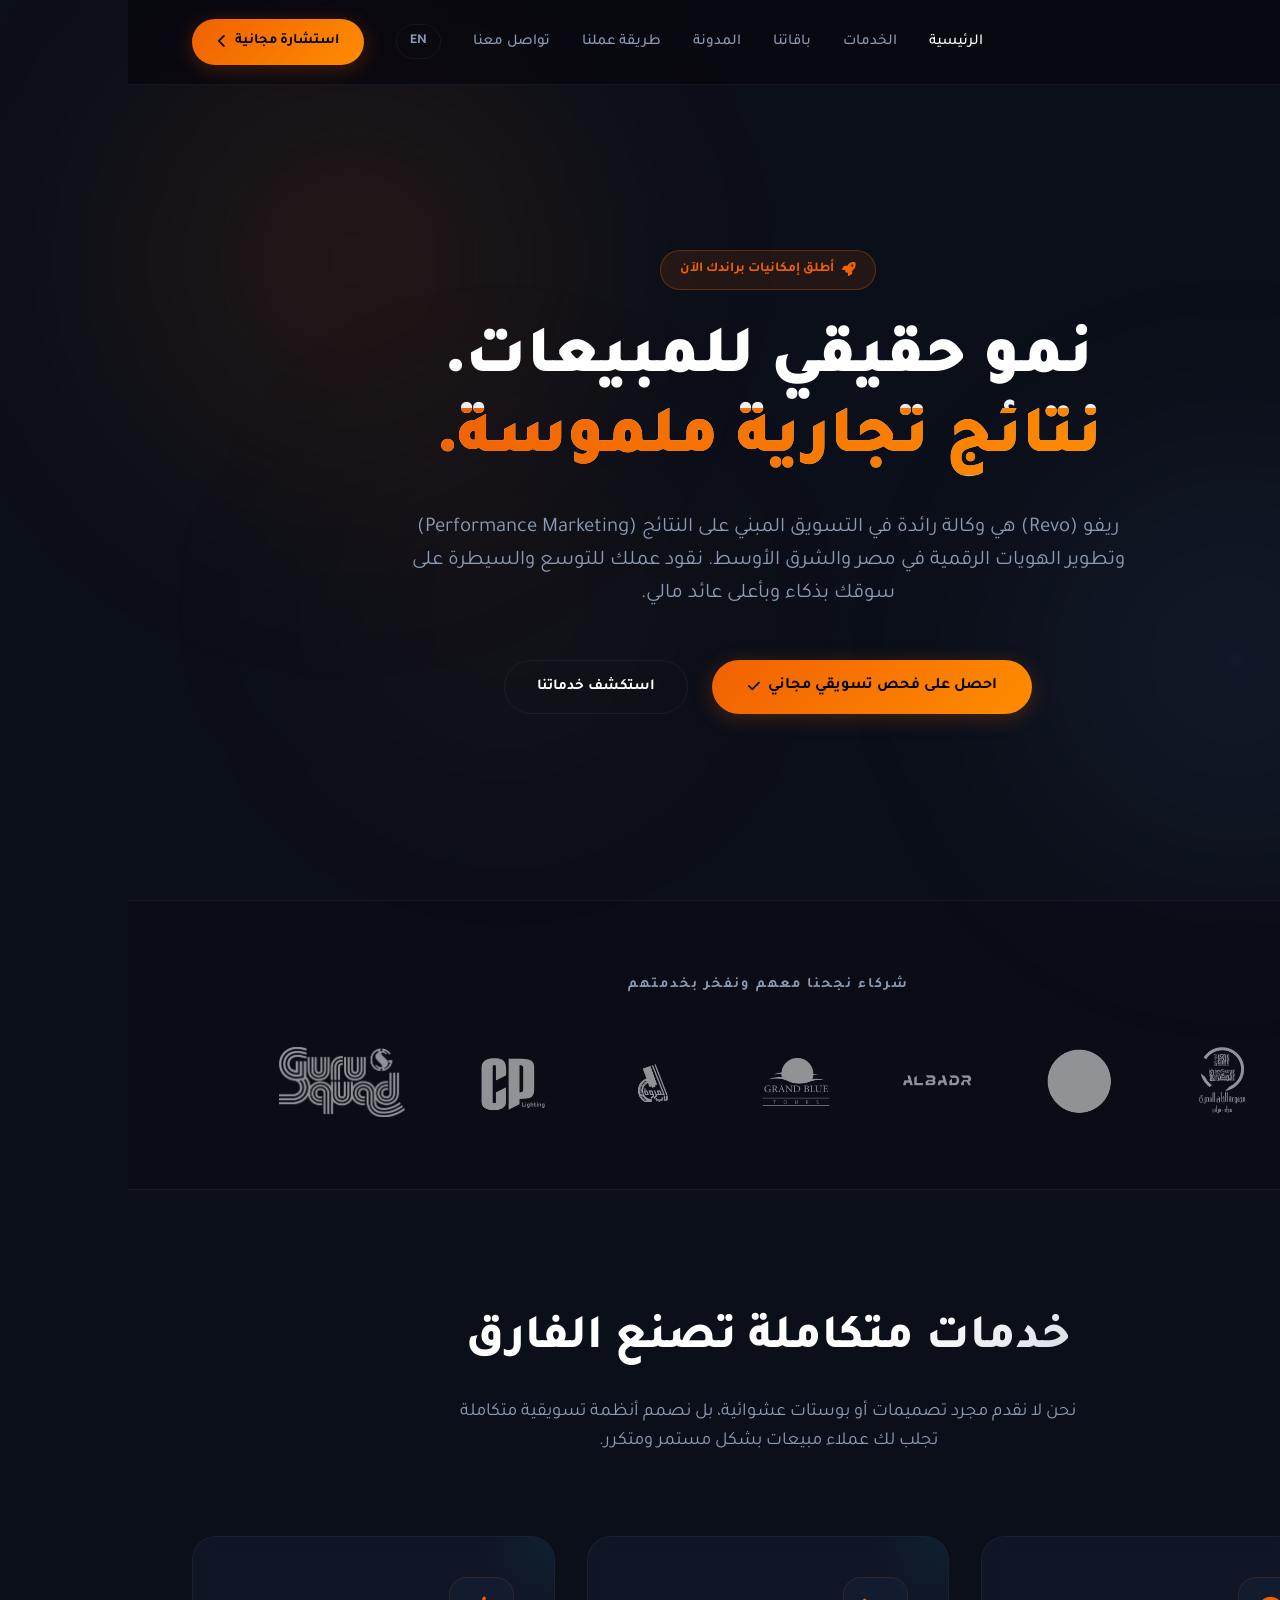
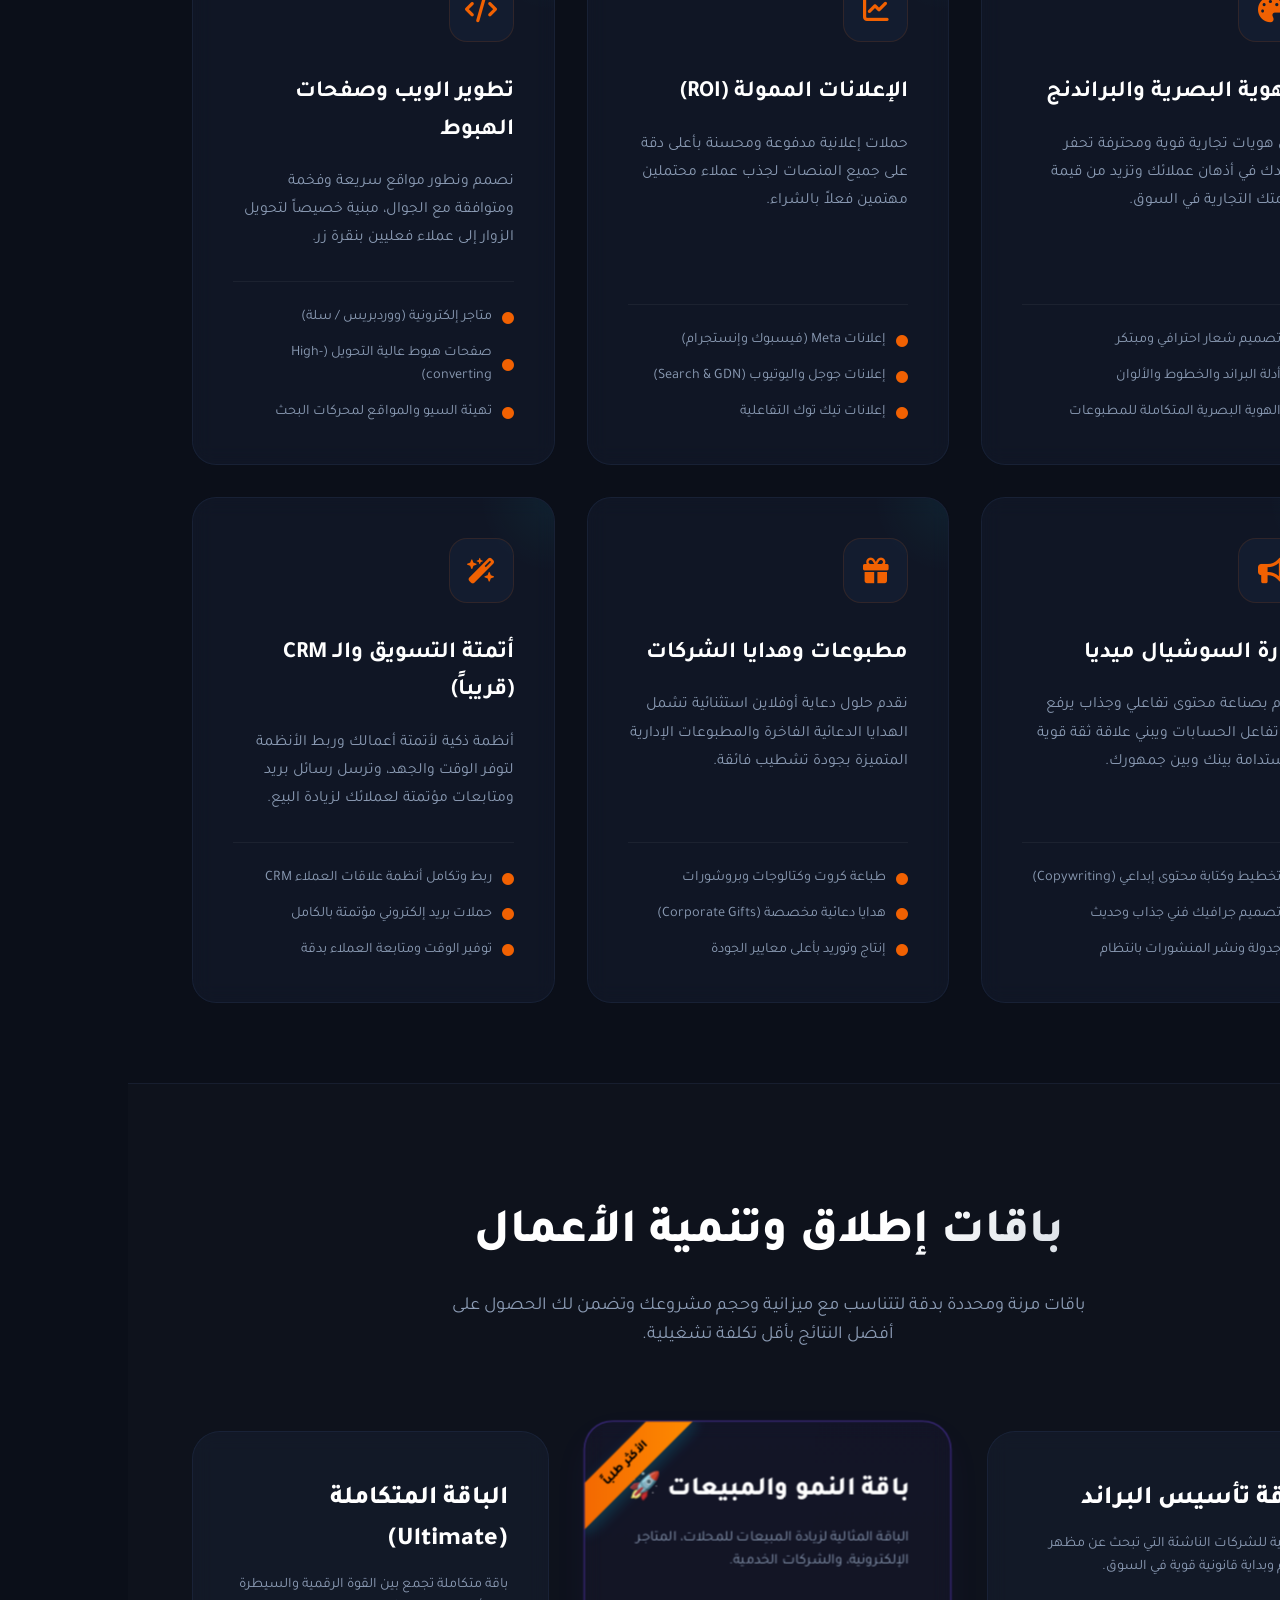
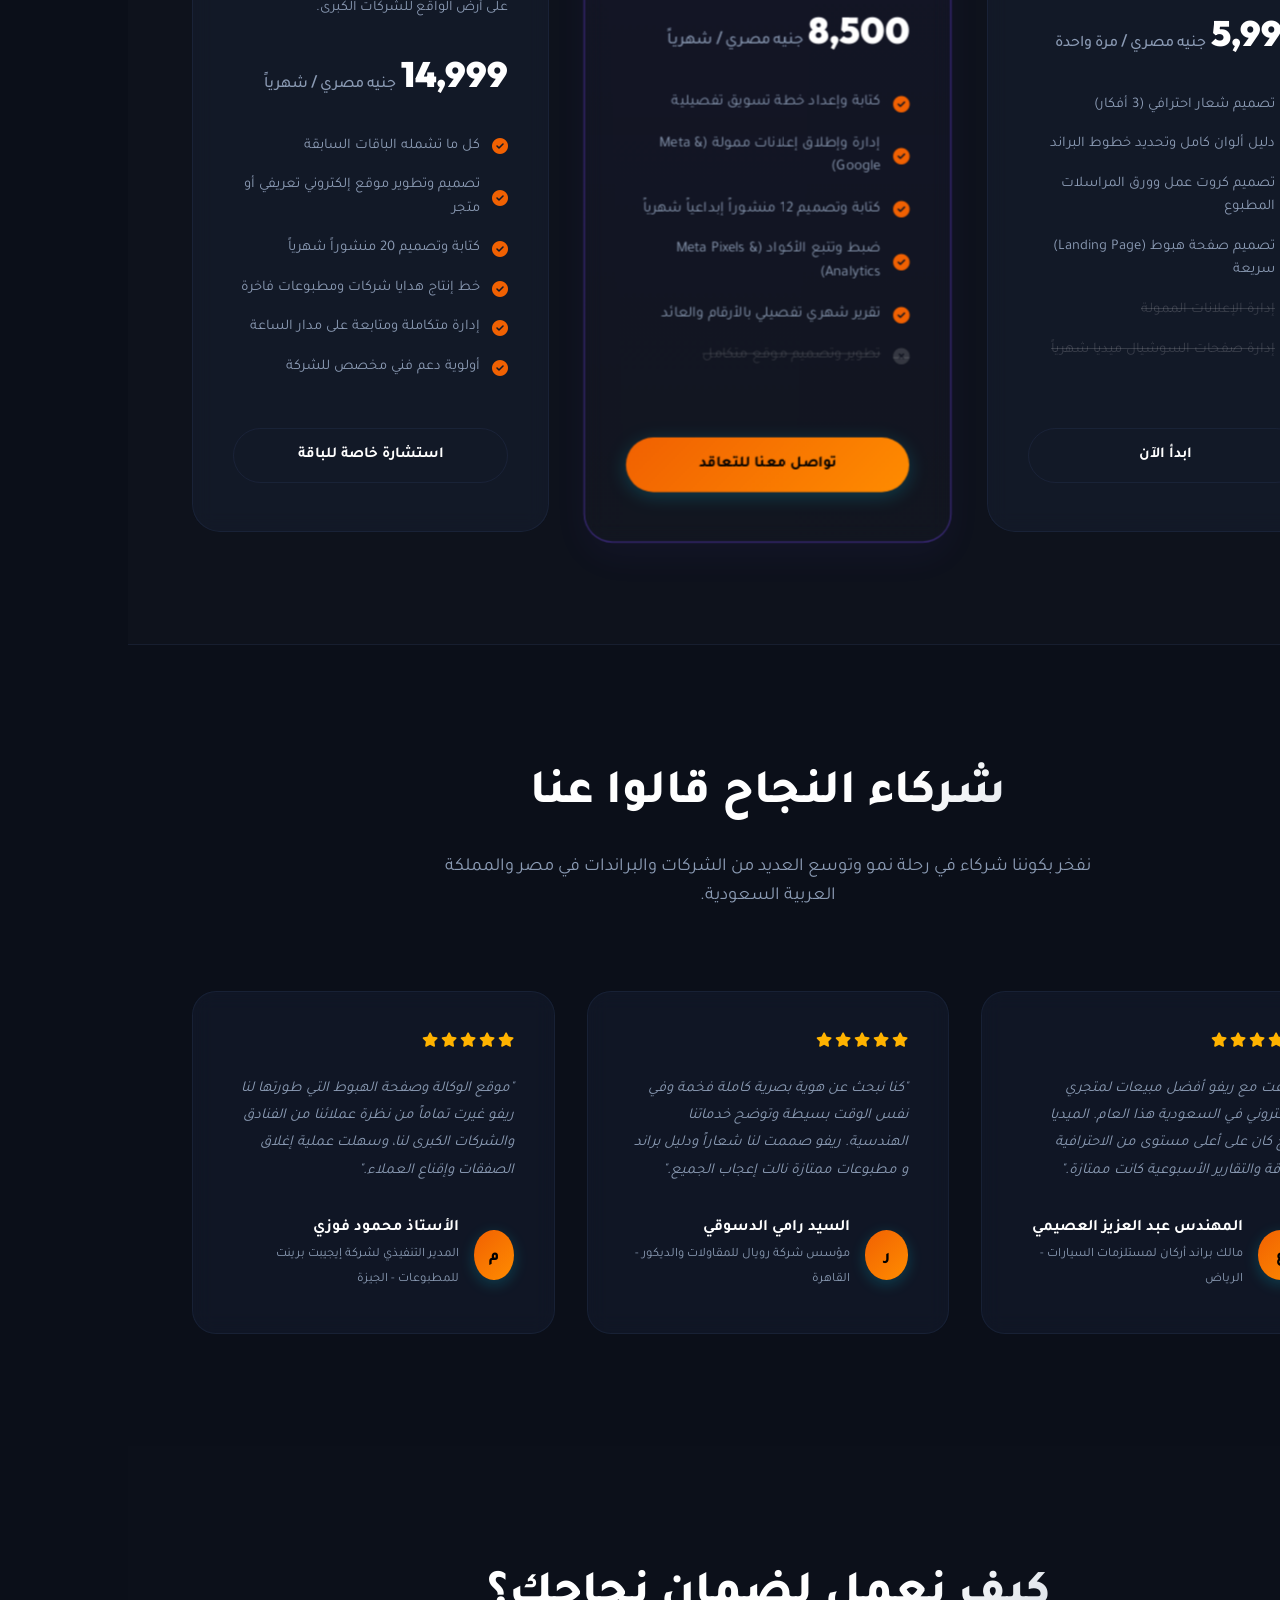
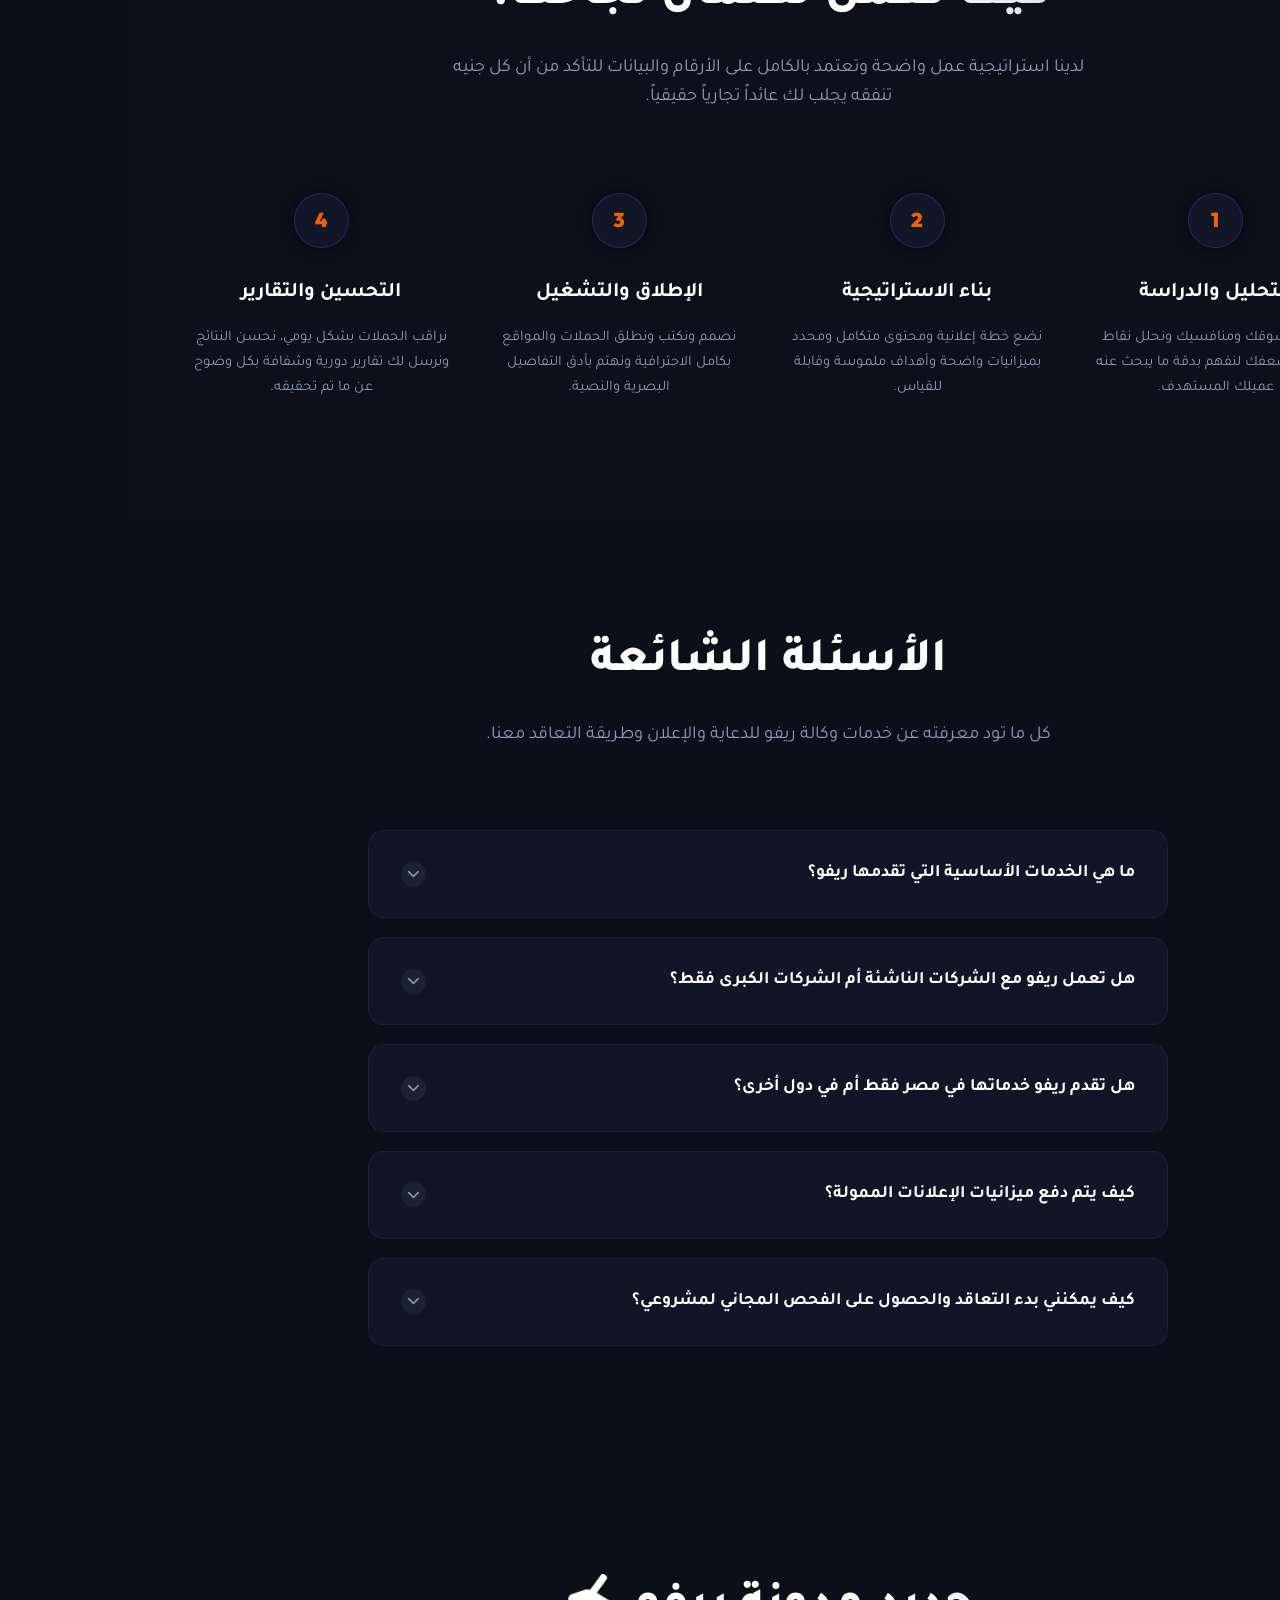
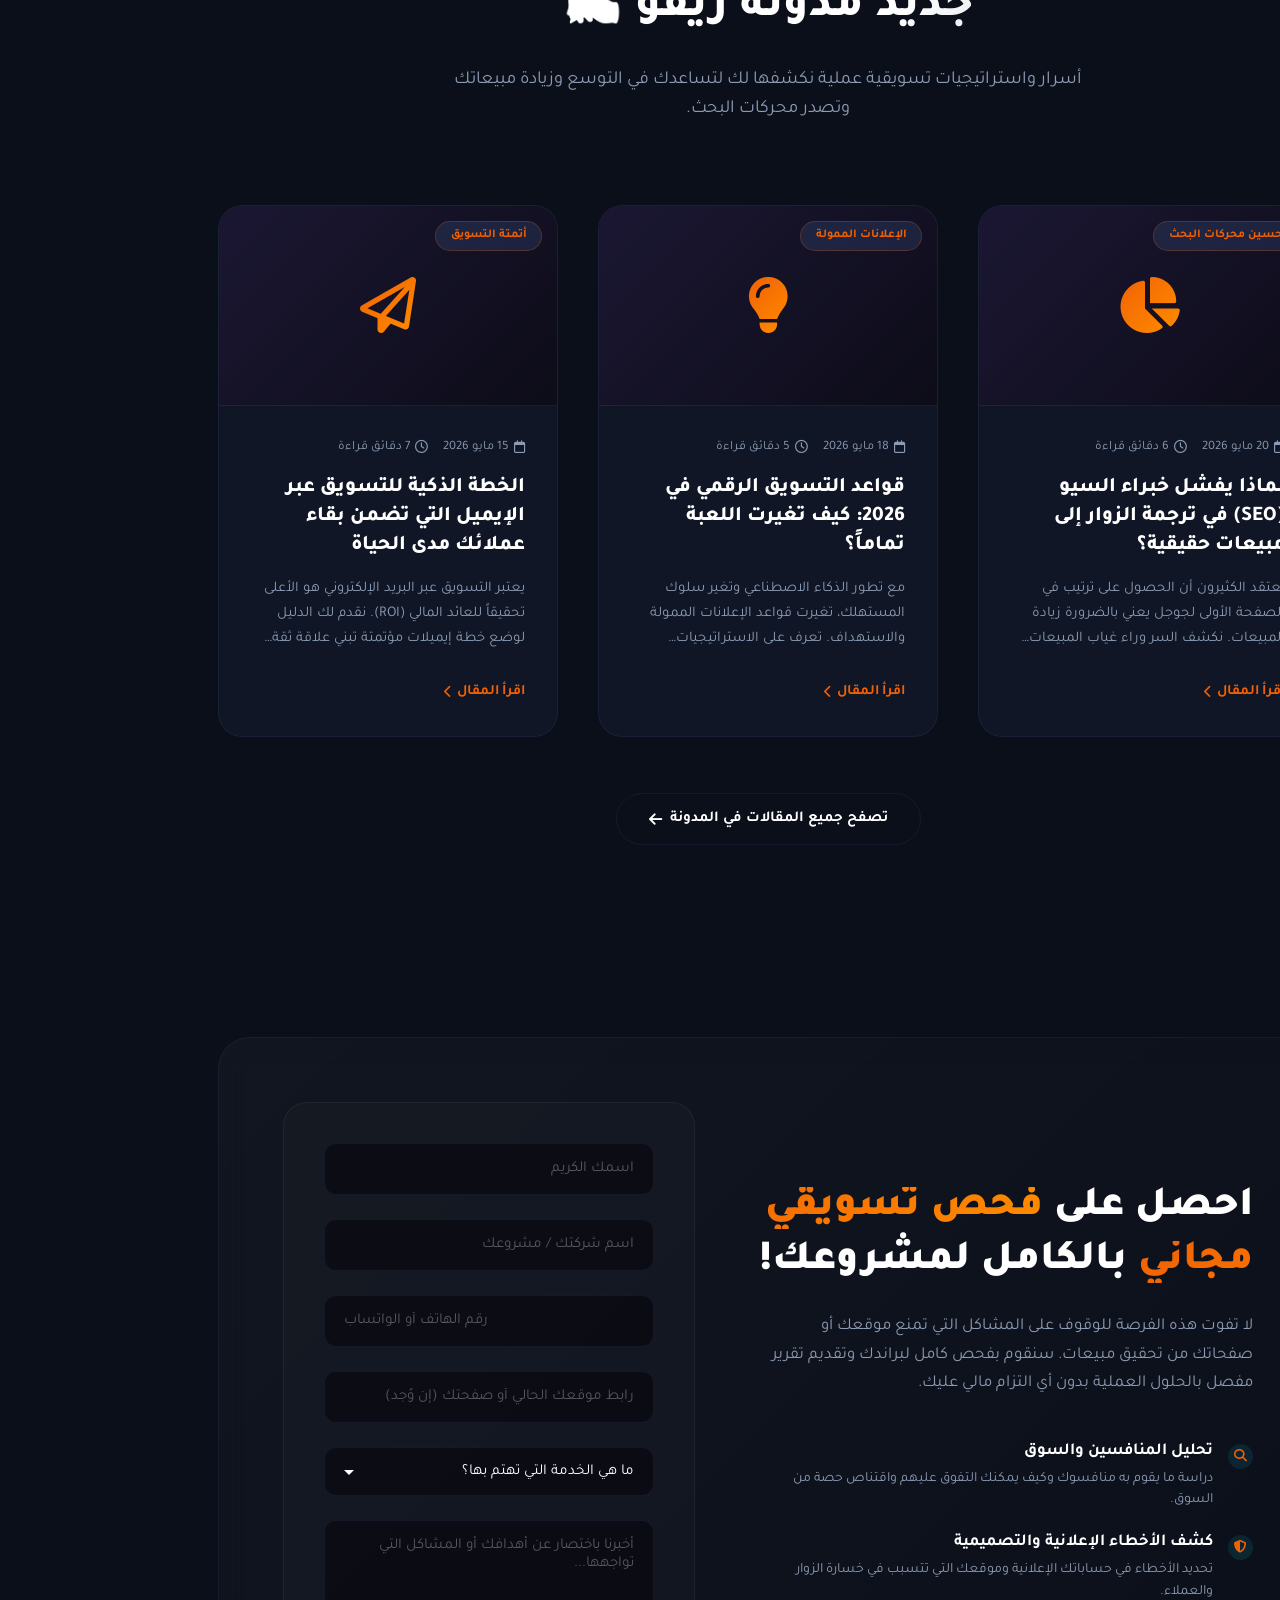
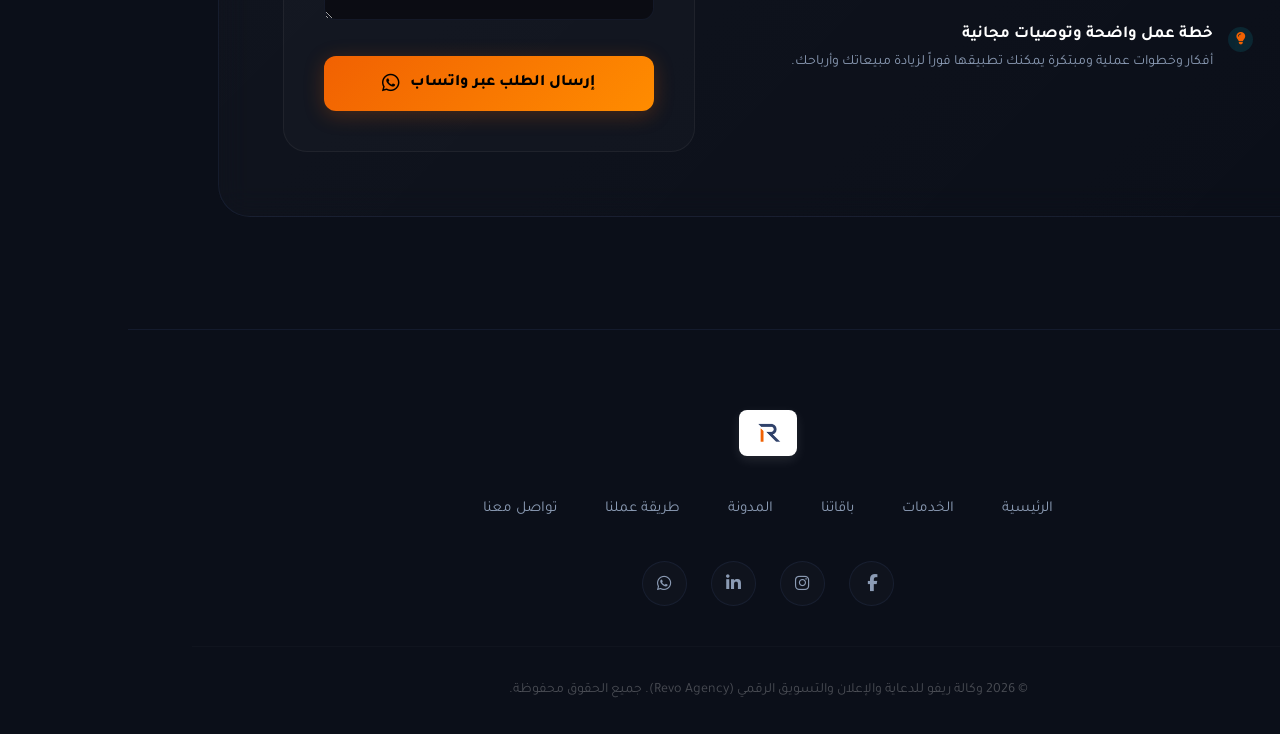
==== commit 6a81d66b: "logo update" ====
--- a/index.html
+++ b/index.html
@@ -45,6 +45,22 @@
                     استكشف خدماتنا
                 </a>
             </div>
+        </div>
+    </section>
+
+    <!-- Partners Logos Section -->
+    <section class="partners-section">
+        <div class="marquee-title">
+            <span>شركاء نجحنا معهم ونفخر بخدمتهم</span>
+        </div>
+        <div class="partners-grid">
+            <img src="images/Logos/logo1.png" alt="Client Logo">
+            <img src="images/Logos/logo2.png" alt="Client Logo">
+            <img src="images/Logos/logo3.png" alt="Client Logo">
+            <img src="images/Logos/logo4.png" alt="Client Logo">
+            <img src="images/Logos/logo5.png" alt="Client Logo">
+            <img src="images/Logos/logo6.png" alt="Client Logo">
+            <img src="images/Logos/logo AhmedBrand RwefwfGB.png" alt="Client Logo">
         </div>
     </section>
 
--- a/css/home.css
+++ b/css/home.css
@@ -964,4 +964,50 @@
             background: #20ba5a;
             transform: translateY(-2px);
             box-shadow: 0 8px 25px rgba(37, 211, 102, 0.45);
+        }
+
+        /* Partners Logo Section - Clean, Static & Large */
+        .partners-section {
+            padding: 4.5rem 5%;
+            background: rgba(8, 7, 13, 0.25);
+            border-top: 1px solid var(--card-border);
+            border-bottom: 1px solid var(--card-border);
+            position: relative;
+        }
+
+        .marquee-title {
+            text-align: center;
+            margin-bottom: 3rem;
+        }
+
+        .marquee-title span {
+            font-size: 0.9rem;
+            text-transform: uppercase;
+            letter-spacing: 2px;
+            color: var(--text-muted);
+            font-weight: 700;
+        }
+
+        .partners-grid {
+            max-width: 1200px;
+            margin: 0 auto;
+            display: flex;
+            justify-content: center;
+            align-items: center;
+            flex-wrap: wrap;
+            gap: 4.5rem;
+        }
+
+        .partners-grid img {
+            height: 70px;
+            width: auto;
+            max-width: 170px;
+            object-fit: contain;
+            filter: grayscale(1) brightness(0) invert(1) opacity(0.55);
+            transition: var(--transition);
+        }
+
+        .partners-grid img:hover {
+            filter: grayscale(0) brightness(1) opacity(1);
+            transform: scale(1.1);
         }
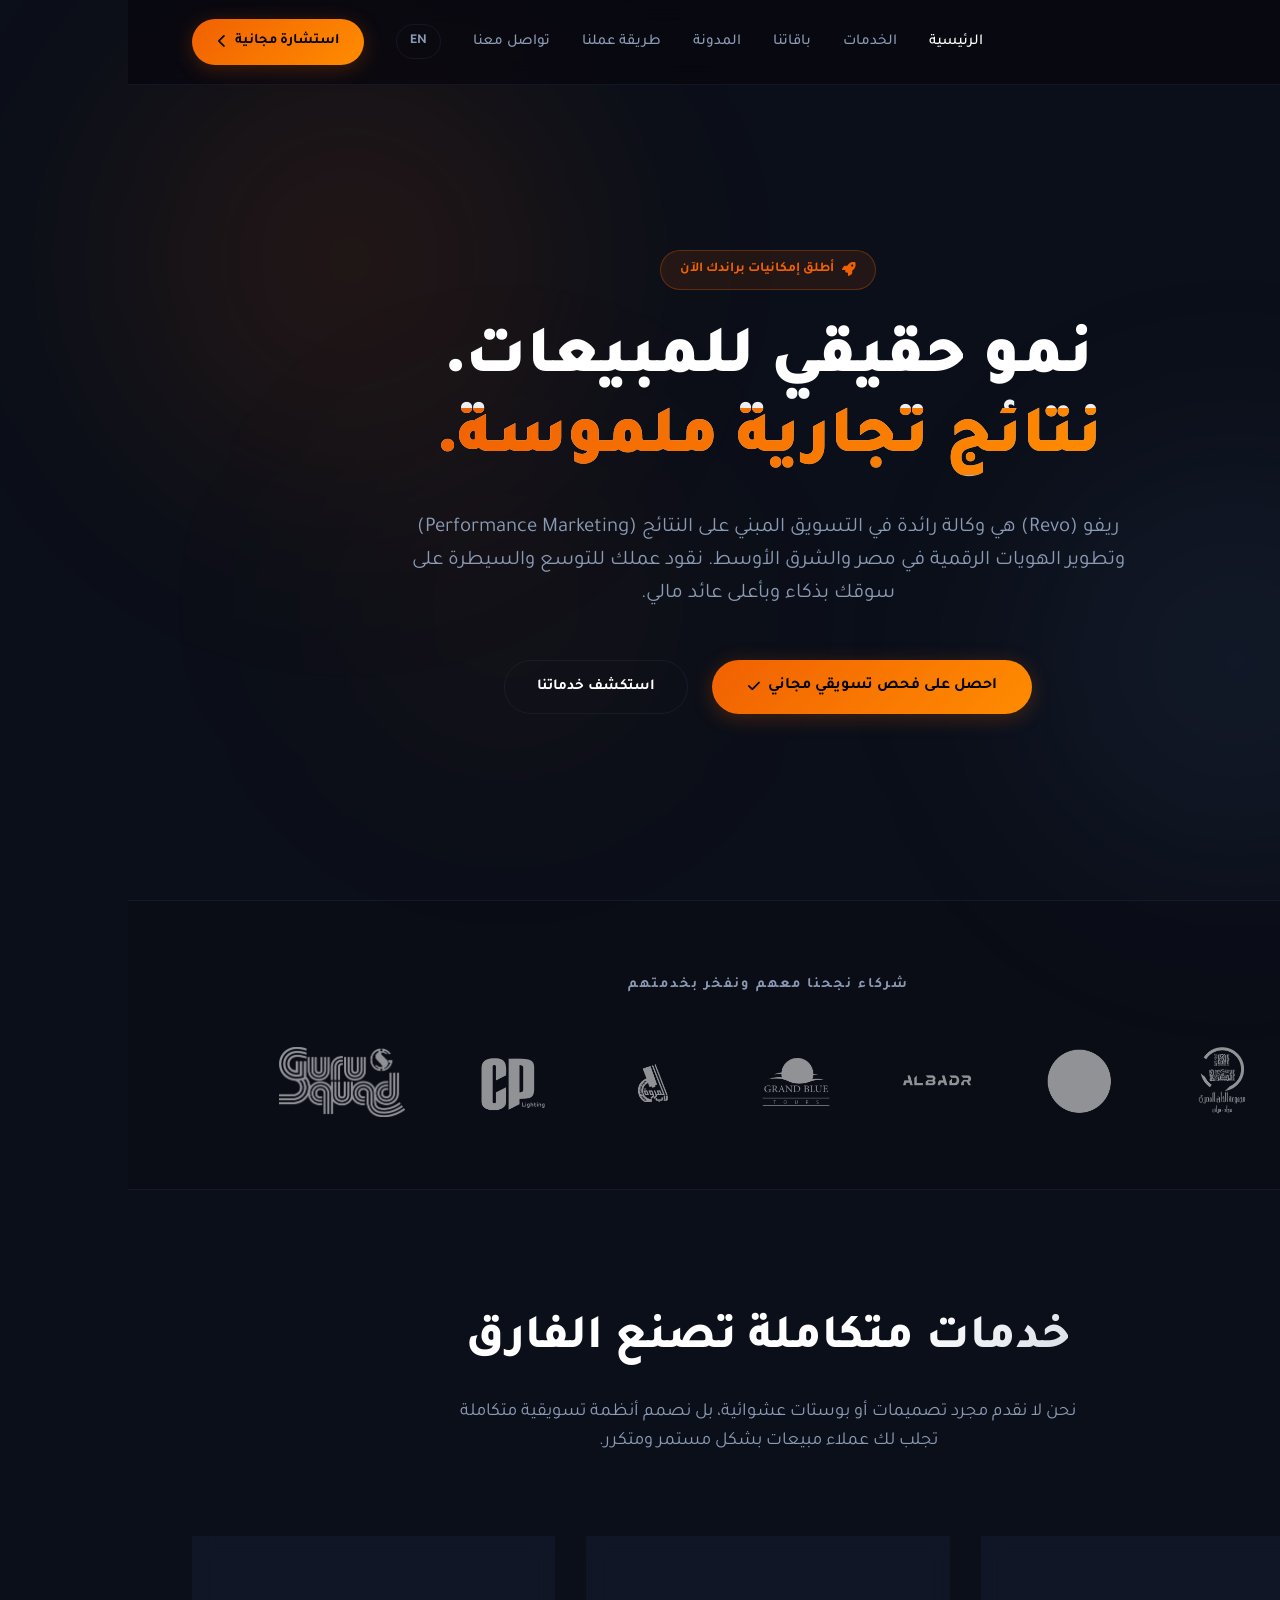
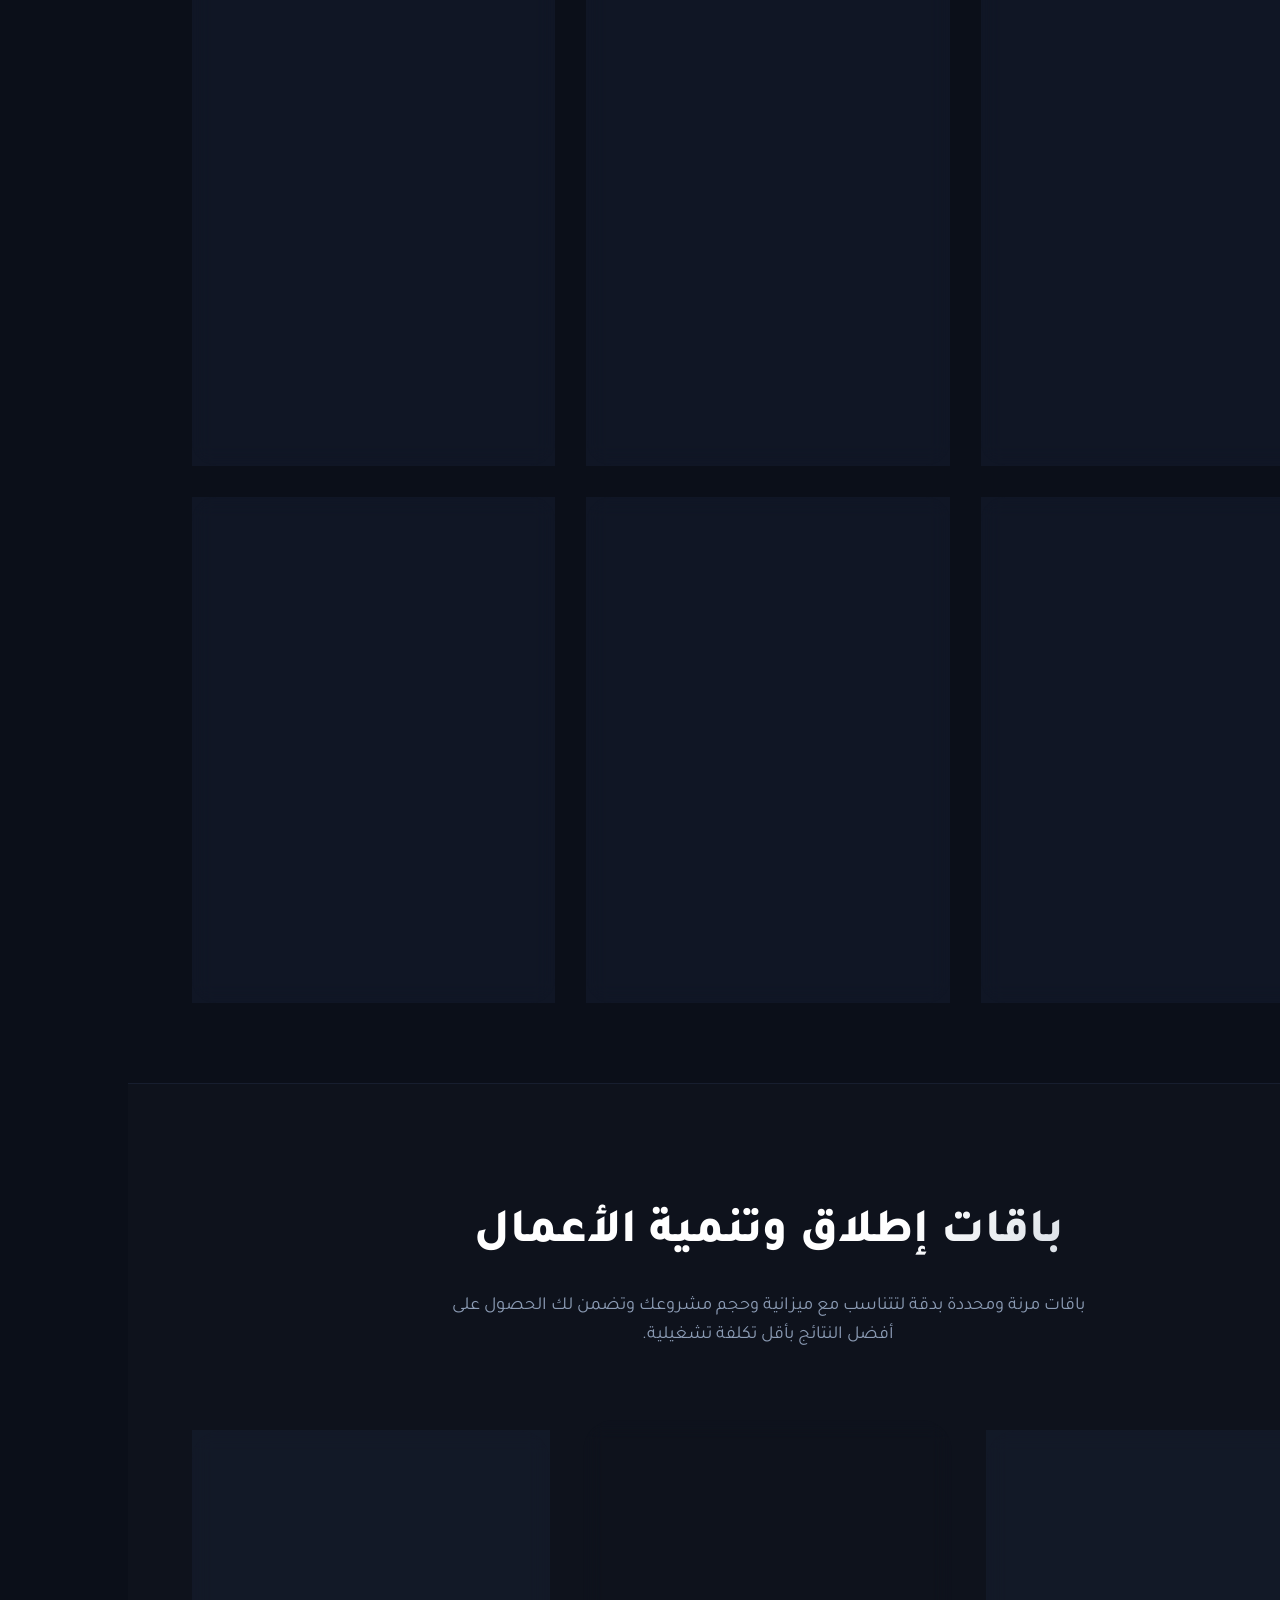
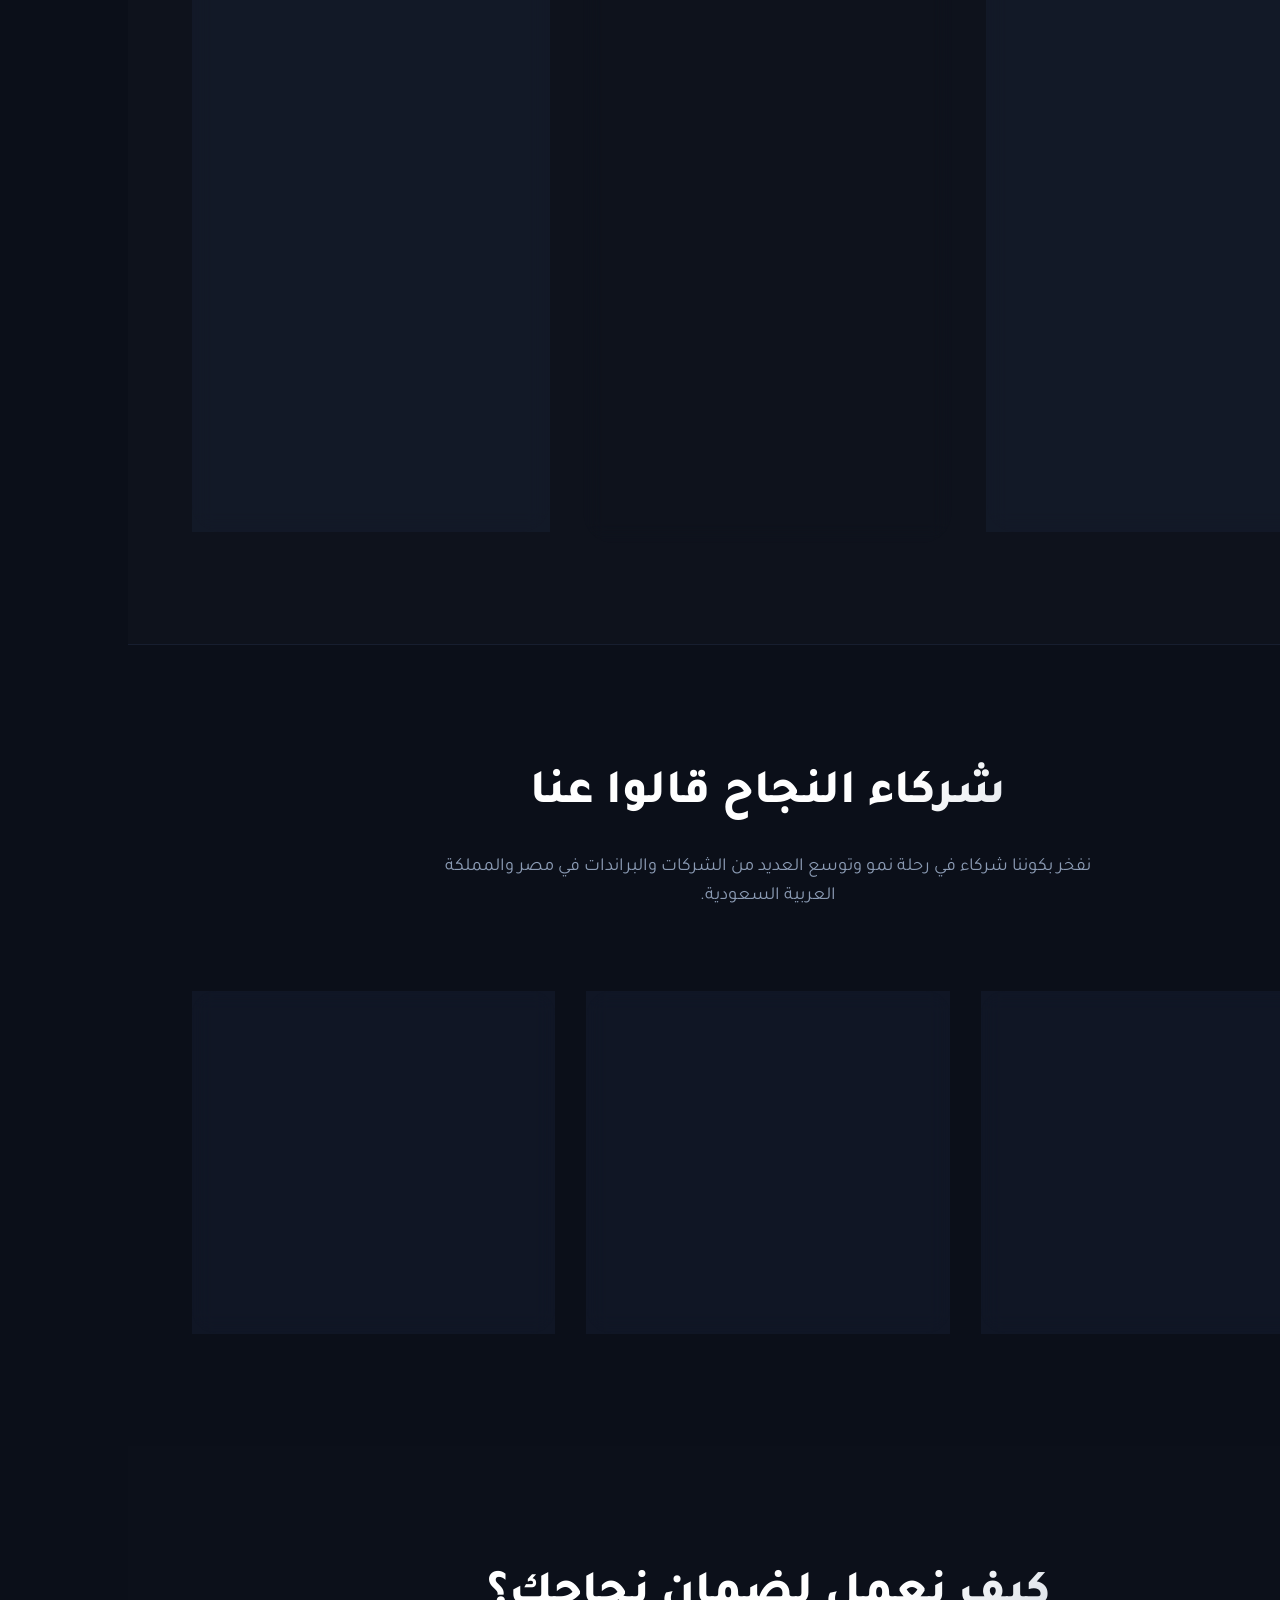
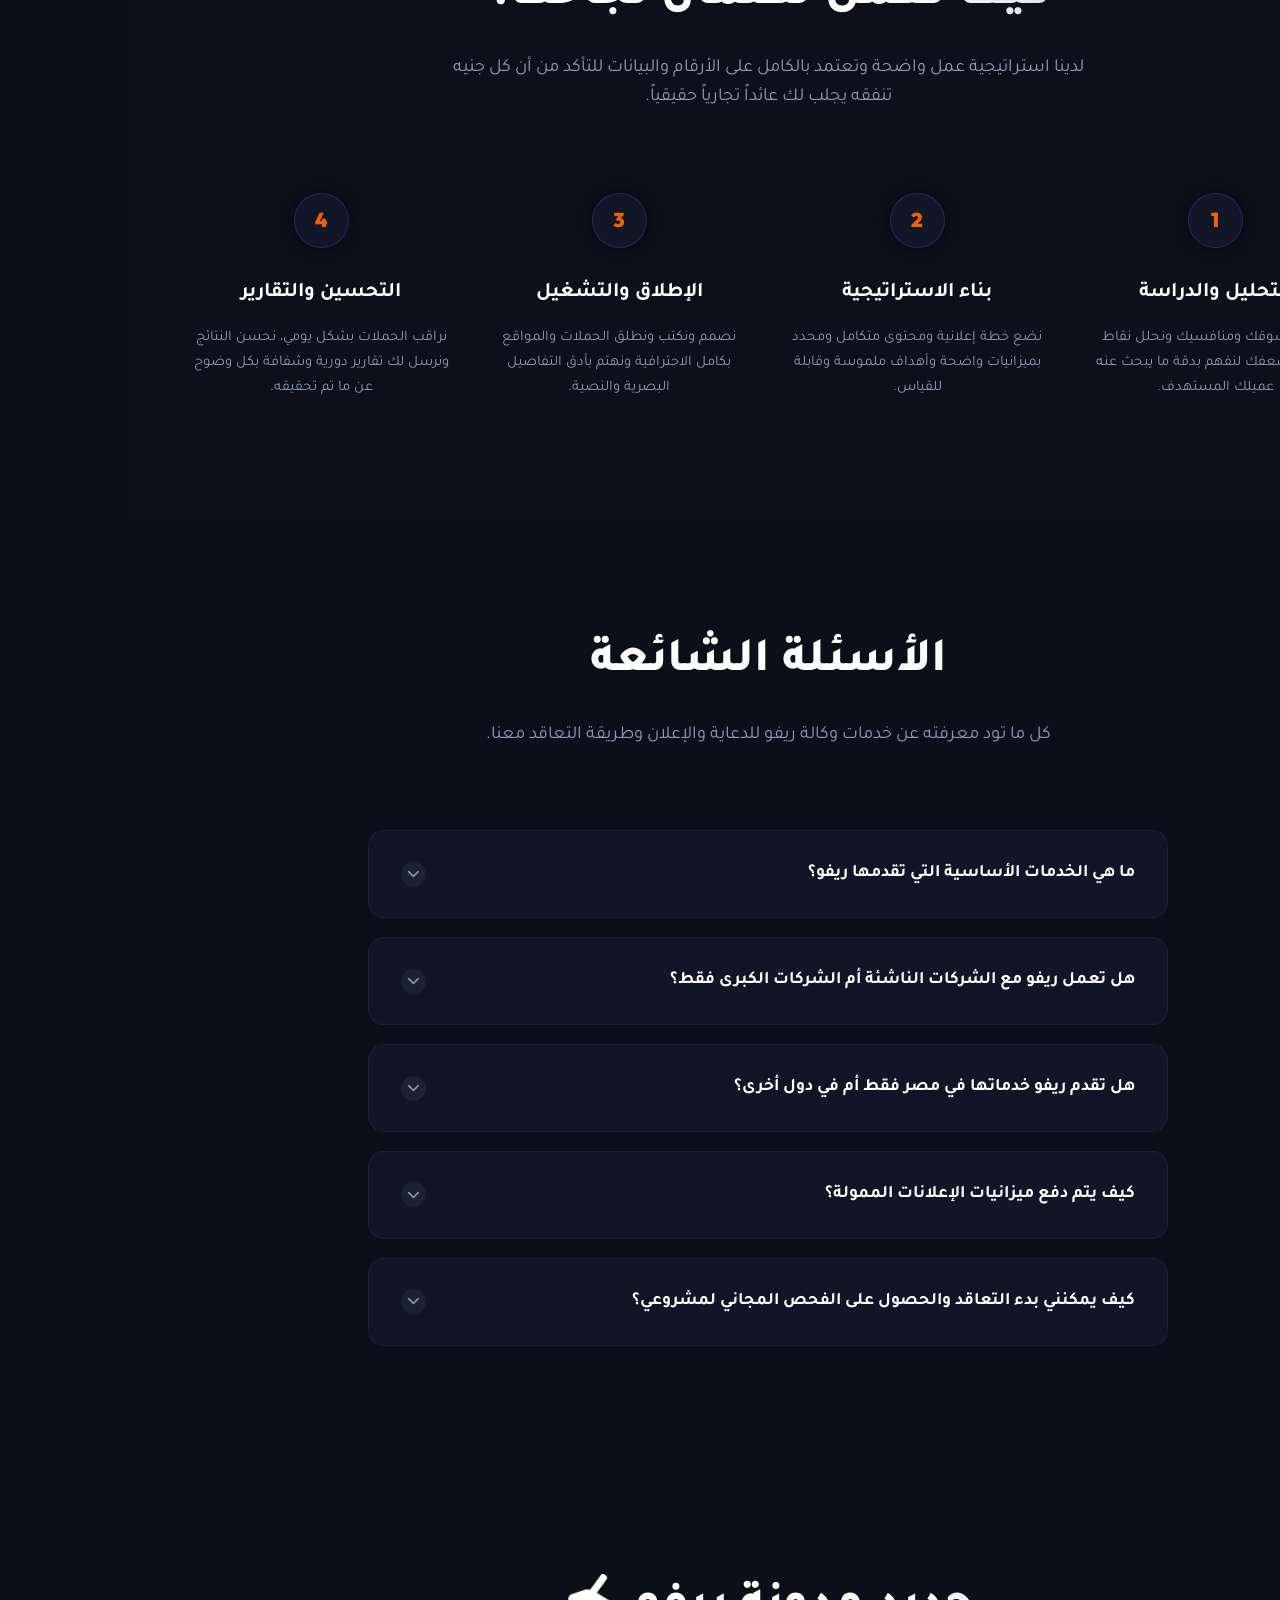
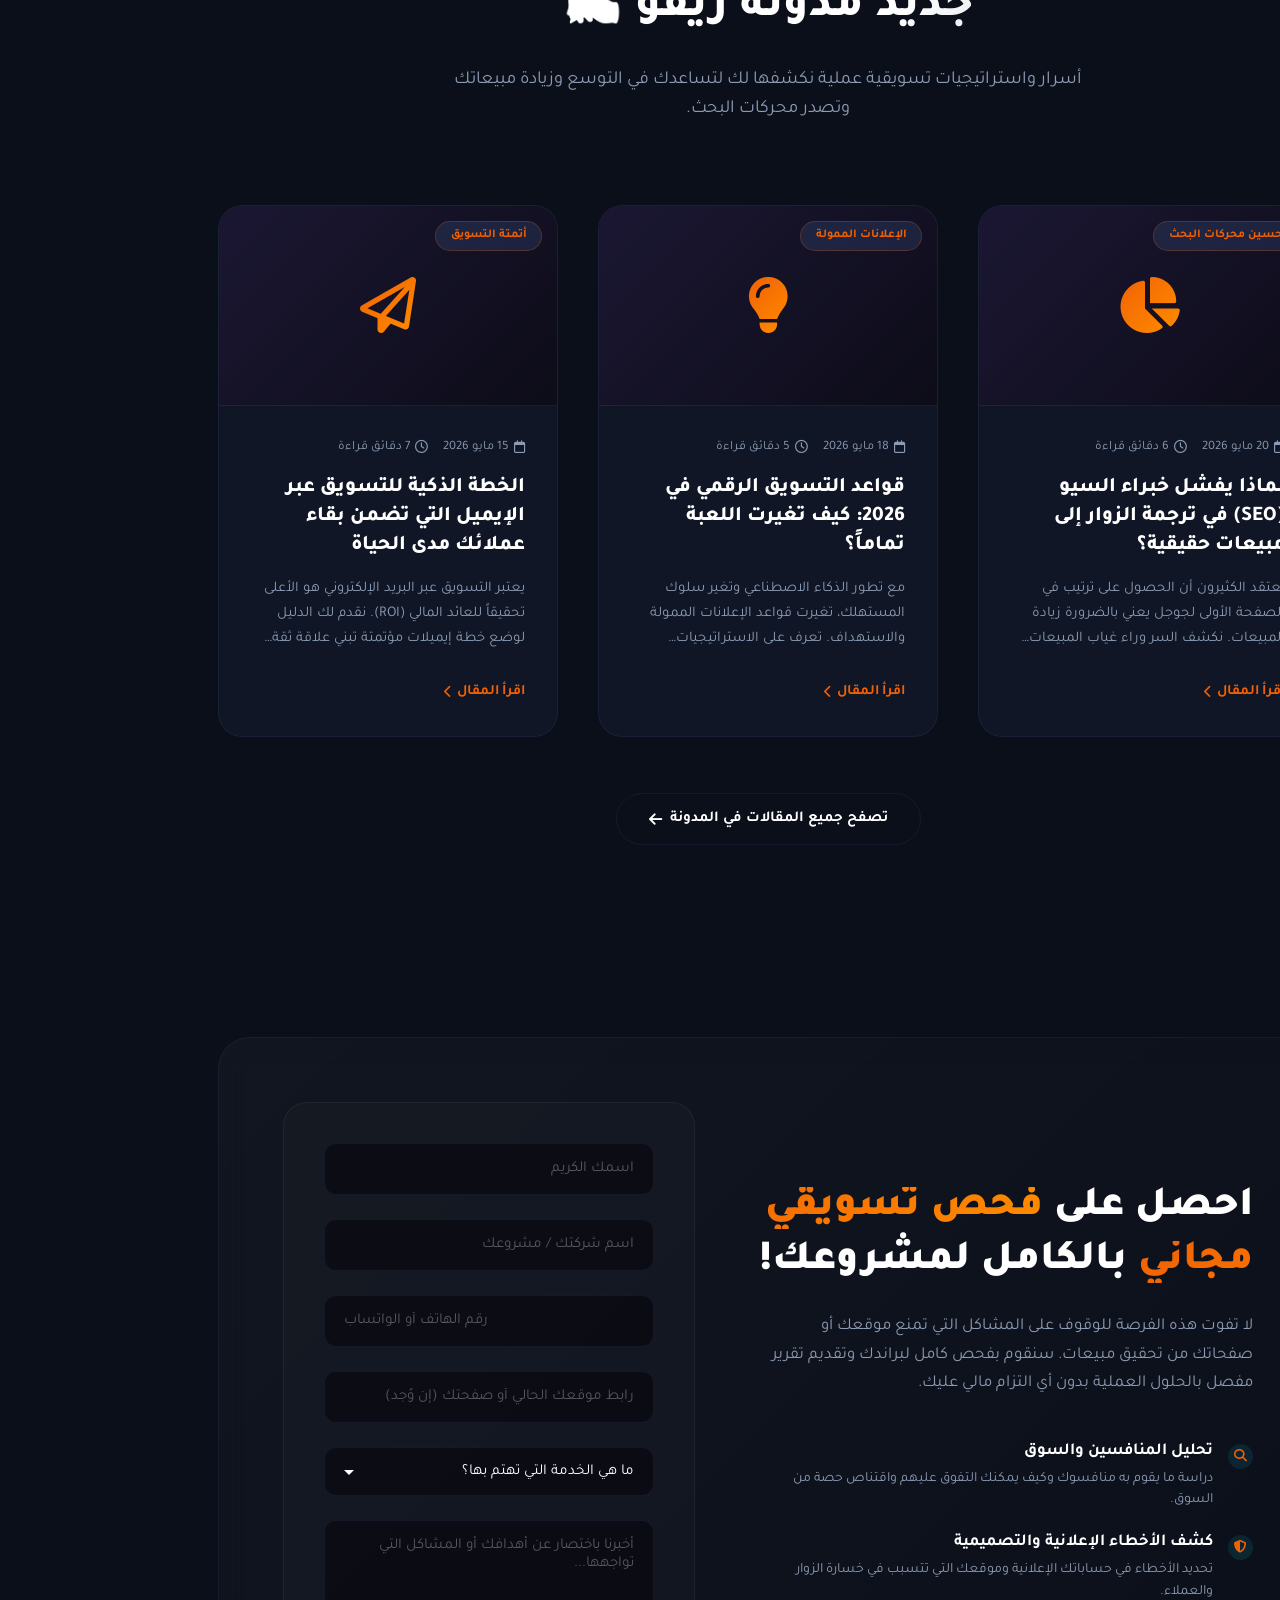
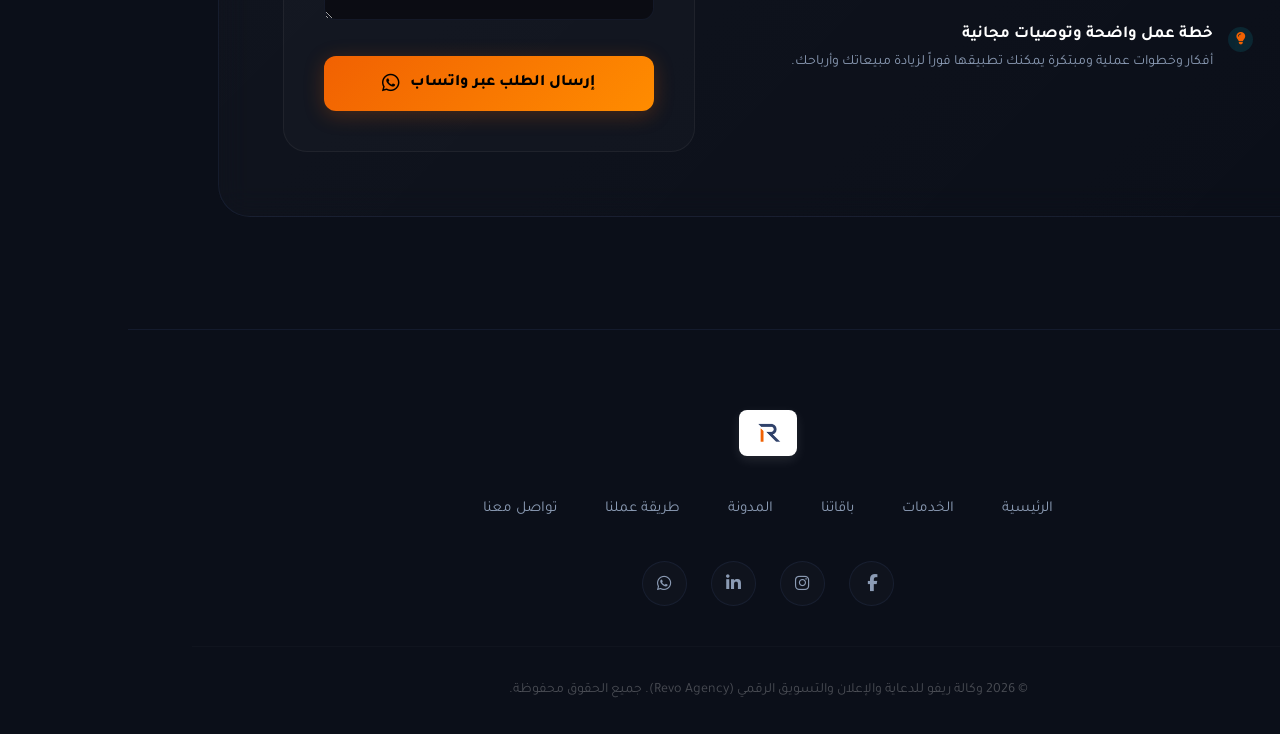
==== commit 4583463b: "refactor: update index.html structure and metadata for improved page layout" ====
--- a/index.html
+++ b/index.html
@@ -21,7 +21,7 @@
     <link rel="stylesheet" href="css/home.css">
 </head>
 <body>
-
+<!-- test3.3 -->
     <div class="ambient-glow"></div>
     <div class="ambient-glow-2"></div>
     <div class="ambient-glow-3"></div>
--- a/css/global.css
+++ b/css/global.css
@@ -255,36 +255,101 @@
     padding-top: 2rem;
 }
 
-/* Mobile Menu Navigation Styles */
+/* =====================================================
+   RESPONSIVE BREAKPOINTS — Global
+   ===================================================== */
+
+/* --- Tablet (768px – 991px) --- */
 @media (max-width: 991px) {
-    .hero h1 {
-        font-size: 3.2rem;
-    }
-}
-
+    header {
+        padding: 1rem 4%;
+    }
+
+    .ambient-glow {
+        width: 400px;
+        height: 400px;
+    }
+    .ambient-glow-2 {
+        width: 350px;
+        height: 350px;
+    }
+    .ambient-glow-3 {
+        width: 280px;
+        height: 280px;
+    }
+
+    .footer-links {
+        gap: 1.5rem;
+    }
+}
+
+/* --- Mobile Menu Trigger --- */
 @media (max-width: 768px) {
     header {
         padding: 1rem 5%;
     }
+
     .menu-toggle {
         display: block;
     }
+
     nav {
         position: fixed;
-        top: 70px;
+        top: 68px;
         right: -100%;
         width: 100%;
-        height: calc(100vh - 70px);
+        height: calc(100vh - 68px);
         background: rgba(8, 7, 13, 0.98);
-        backdrop-filter: blur(15px);
+        backdrop-filter: blur(20px);
+        -webkit-backdrop-filter: blur(20px);
         flex-direction: column;
         justify-content: center;
+        align-items: center;
         gap: 2.5rem;
-        transition: 0.5s ease-in-out;
+        transition: 0.45s cubic-bezier(0.16, 1, 0.3, 1);
         z-index: 999;
         border-top: 1px solid var(--card-border);
     }
+
     nav.active {
         right: 0;
     }
-}
+
+    nav a {
+        font-size: 1.2rem;
+    }
+
+    nav a::after {
+        left: 50%;
+        transform: translateX(-50%);
+    }
+
+    .logo {
+        font-size: 1.5rem;
+    }
+}
+
+/* --- Small Mobile (≤ 480px) --- */
+@media (max-width: 480px) {
+    .logo {
+        font-size: 1.3rem;
+    }
+
+    footer {
+        padding: 3.5rem 5% 1.5rem;
+    }
+
+    .footer-links {
+        flex-direction: column;
+        align-items: center;
+        gap: 1rem;
+    }
+
+    .social-icons {
+        gap: 1rem;
+    }
+
+    .copyright {
+        font-size: 0.78rem;
+    }
+}
--- a/css/home.css
+++ b/css/home.css
@@ -1010,4 +1010,298 @@
         .partners-grid img:hover {
             filter: grayscale(0) brightness(1) opacity(1);
             transform: scale(1.1);
-        }+        }
+
+
+/* =====================================================
+   RESPONSIVE BREAKPOINTS — Home Page
+   ===================================================== */
+
+/* ── Tablet (≤ 991px) ─────────────────────────────── */
+@media (max-width: 991px) {
+
+    /* Hero */
+    .hero {
+        padding: 7rem 5% 4rem;
+    }
+    .hero h1 {
+        font-size: 3rem;
+    }
+    .hero p {
+        font-size: 1.15rem;
+    }
+
+    /* Section headers */
+    .section-header h2 {
+        font-size: 2.4rem;
+    }
+    .section-header {
+        margin-bottom: 3.5rem;
+    }
+
+    /* Services grid → 2 columns */
+    .services-grid {
+        grid-template-columns: repeat(2, 1fr);
+    }
+
+    /* Pricing → stack */
+    .pricing-grid {
+        grid-template-columns: 1fr;
+        max-width: 520px;
+        margin-left: auto;
+        margin-right: auto;
+    }
+
+    /* Testimonials → 1 column */
+    .testimonials-grid {
+        grid-template-columns: 1fr;
+        max-width: 600px;
+        margin-left: auto;
+        margin-right: auto;
+    }
+
+    /* Approach timeline → 2 columns */
+    .approach-timeline {
+        grid-template-columns: repeat(2, 1fr);
+    }
+
+    /* Contact grid already has breakpoint */
+
+    /* Blog grid → 1 column */
+    .latest-blog-grid {
+        grid-template-columns: 1fr;
+        max-width: 560px;
+    }
+
+    /* Partners logos — reduce gap */
+    .partners-grid {
+        gap: 3rem;
+    }
+    .partners-grid img {
+        height: 55px;
+    }
+
+    /* Sections padding */
+    .services,
+    .pricing,
+    .portfolio,
+    .approach,
+    .faq,
+    .contact,
+    .latest-blog {
+        padding-top: 5rem;
+        padding-bottom: 4rem;
+    }
+}
+
+/* ── Mobile (≤ 768px) ─────────────────────────────── */
+@media (max-width: 768px) {
+
+    /* Hero */
+    .hero {
+        padding: 6rem 5% 3.5rem;
+        min-height: auto;
+    }
+    .hero h1 {
+        font-size: 2.4rem;
+        line-height: 1.25;
+    }
+    .hero p {
+        font-size: 1.05rem;
+        margin-bottom: 2.5rem;
+    }
+    .hero-buttons {
+        flex-direction: column;
+        align-items: center;
+        gap: 1rem;
+    }
+    .hero-buttons a {
+        width: 100%;
+        justify-content: center;
+    }
+
+    /* Badge */
+    .badge {
+        font-size: 0.78rem;
+        padding: 0.45rem 1rem;
+    }
+
+    /* Section header */
+    .section-header h2 {
+        font-size: 1.9rem;
+    }
+    .section-header p {
+        font-size: 1rem;
+    }
+    .section-header {
+        margin-bottom: 2.5rem;
+    }
+
+    /* Services → 1 column */
+    .services-grid {
+        grid-template-columns: 1fr;
+    }
+    .service-card {
+        padding: 2rem 1.8rem;
+    }
+
+    /* Pricing */
+    .pricing-grid {
+        max-width: 100%;
+    }
+    .pricing-card {
+        padding: 2.5rem 2rem;
+    }
+    .pricing-header p {
+        height: auto;
+    }
+
+    /* Approach → 2 columns on small mobile too (then → 1) */
+    .approach-timeline {
+        grid-template-columns: repeat(2, 1fr);
+        gap: 2rem;
+    }
+
+    /* FAQ */
+    .faq-question {
+        padding: 1.4rem 1.5rem;
+        font-size: 1rem;
+    }
+    .faq-question h3 {
+        font-size: 0.95rem;
+    }
+    .faq-answer {
+        padding: 0 1.5rem;
+    }
+
+    /* Contact */
+    .contact-grid {
+        padding: 2.5rem 1.5rem;
+        gap: 2.5rem;
+    }
+    .contact-info-side h2 {
+        font-size: 2rem;
+    }
+
+    /* Blog grid */
+    .latest-blog-grid {
+        max-width: 100%;
+    }
+    .blog-content {
+        padding: 1.5rem;
+    }
+
+    /* Partners */
+    .partners-grid {
+        gap: 2rem;
+    }
+    .partners-grid img {
+        height: 45px;
+        max-width: 130px;
+    }
+    .partners-section {
+        padding: 3.5rem 5%;
+    }
+
+    /* Sections padding */
+    .services,
+    .pricing,
+    .portfolio,
+    .approach,
+    .faq,
+    .contact,
+    .latest-blog {
+        padding-top: 4rem;
+        padding-bottom: 3rem;
+    }
+}
+
+/* ── Small Mobile (≤ 480px) ──────────────────────── */
+@media (max-width: 480px) {
+
+    /* Hero */
+    .hero h1 {
+        font-size: 1.95rem;
+    }
+    .hero p {
+        font-size: 0.97rem;
+    }
+
+    /* Section headers */
+    .section-header h2 {
+        font-size: 1.65rem;
+    }
+    .section-header p {
+        font-size: 0.92rem;
+    }
+
+    /* Services */
+    .service-card {
+        padding: 1.8rem 1.5rem;
+    }
+    .service-card h3 {
+        font-size: 1.25rem;
+    }
+    .service-card-icon {
+        width: 55px;
+        height: 55px;
+        font-size: 1.3rem;
+        margin-bottom: 1.4rem;
+    }
+
+    /* Pricing */
+    .pricing-card {
+        padding: 2rem 1.5rem;
+    }
+    .price {
+        font-size: 1.8rem;
+    }
+
+    /* Approach → 1 column */
+    .approach-timeline {
+        grid-template-columns: 1fr;
+        gap: 2rem;
+    }
+
+    /* Contact */
+    .contact-grid {
+        padding: 2rem 1.2rem;
+    }
+    .contact-info-side h2 {
+        font-size: 1.7rem;
+    }
+    .contact-form-side {
+        padding: 1.8rem 1.2rem;
+    }
+
+    /* Partners */
+    .partners-grid {
+        gap: 1.5rem;
+    }
+    .partners-grid img {
+        height: 38px;
+        max-width: 110px;
+    }
+
+    /* Form */
+    .form-control {
+        padding: 0.85rem 1rem;
+        font-size: 0.9rem;
+    }
+    .submit-btn {
+        font-size: 0.95rem;
+        padding: 1rem;
+    }
+
+    /* Sections padding */
+    .services,
+    .pricing,
+    .portfolio,
+    .approach,
+    .faq,
+    .contact,
+    .latest-blog {
+        padding-top: 3rem;
+        padding-bottom: 2.5rem;
+    }
+}
